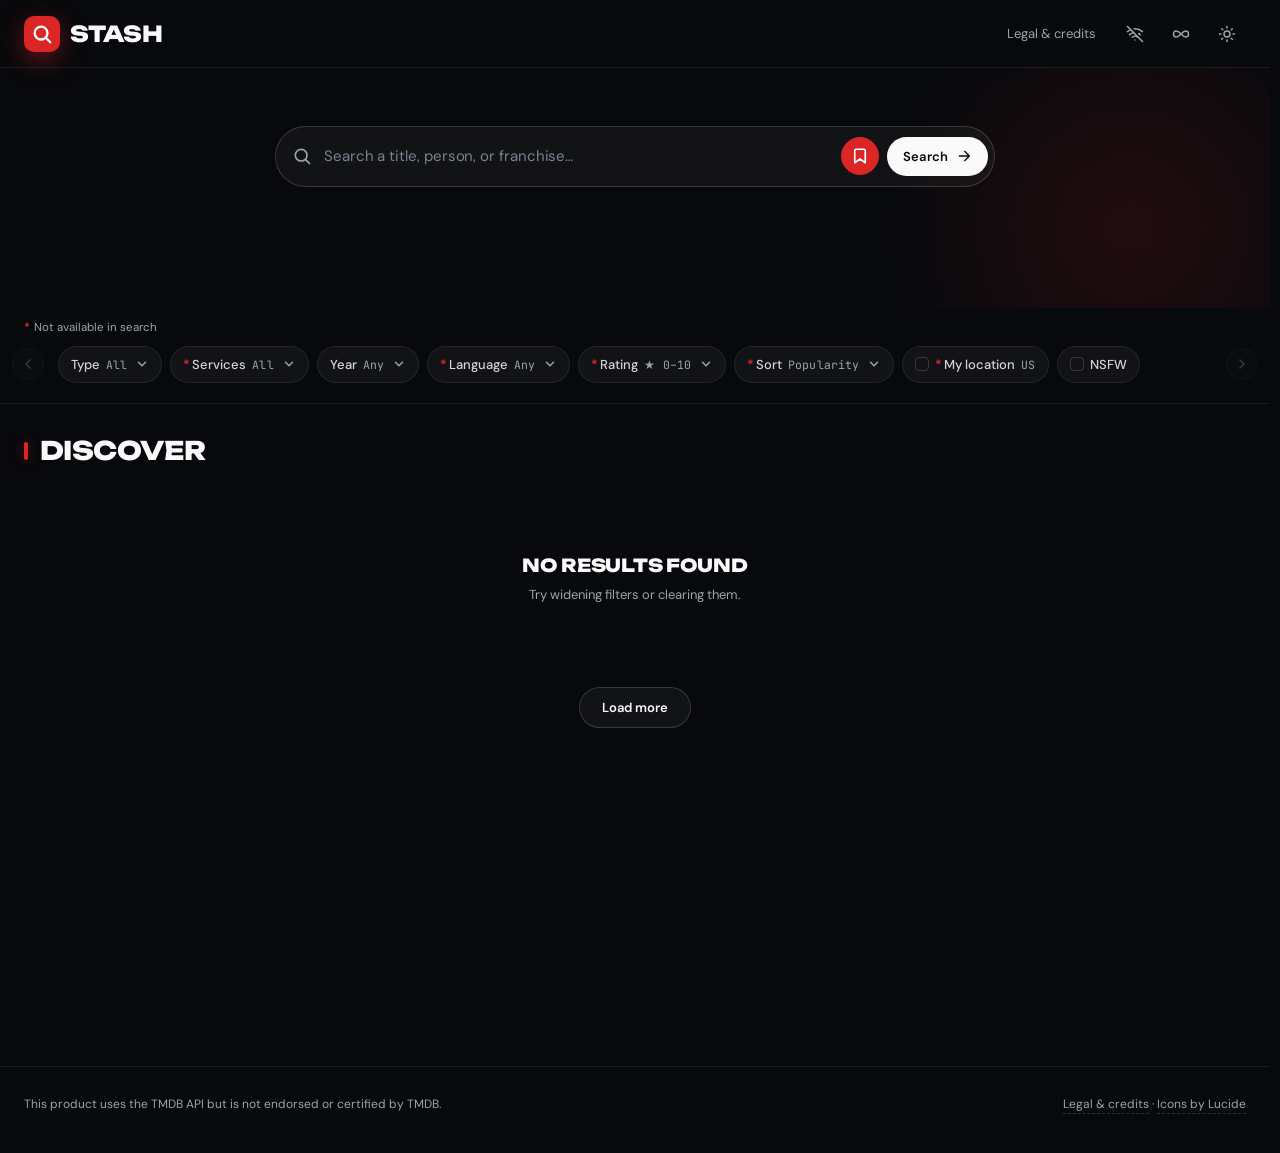
==== index.html @ 40d5f8b4 "better nsfw warning + watch anime" ====
<!DOCTYPE html>
<html lang="en"> 
<head>
  <meta charset="UTF-8">
  <meta name="viewport" content="width=device-width, initial-scale=1.0">
  <title>Stash</title>
  <meta name="description" content="A fast, easy to use, TMDB-backed discovery tool. Find what's worth your time.">

  <!-- Origins we hit on the critical path. preconnect = DNS + TCP + TLS
       handshake done early so the first byte arrives sooner. Both font
       origins are required because Google Fonts serves CSS from
       fonts.googleapis.com and the actual woff2 files from fonts.gstatic.com.
       gstatic needs crossorigin because woff2 are CORS-fetched. -->
  <link rel="preconnect" href="https://fonts.googleapis.com">
  <link rel="preconnect" href="https://fonts.gstatic.com" crossorigin>
  <link rel="preconnect" href="https://image.tmdb.org" crossorigin>
  <link rel="preconnect" href="https://api.themoviedb.org" crossorigin>

  <!-- LowData.svg is the placeholder shown for every poster in low-data
       mode. prefetch keeps it idle-priority for users who never toggle low
       data; the moment CSS resolves the background-image url() the cached
       copy is reused. -->
  <link rel="prefetch" href="LowData.svg">

  <!-- Google Fonts. Dropped Unbounded weight 500 (unused — display font
       only uses 700/800/900). fetchpriority="high" on the CSS so it isn't
       deprioritised behind the local stylesheet on slow networks. We do
       NOT preload specific woff2 files: Google Fonts serves the woff2 URLs
       from gstatic with rotating hashes, so a hardcoded preload would
       silently 404 the moment Google bumps a version. The preconnect above
       already trims most of the latency. -->
  <link rel="stylesheet" fetchpriority="high"
        href="https://fonts.googleapis.com/css2?family=Unbounded:wght@700;800;900&family=DM+Sans:wght@400;500;600;700&family=JetBrains+Mono:wght@500;600&display=swap">

  <link rel="stylesheet" href="styles.css">

  <!-- Critical CLS reservations: prevents the 0.89 cumulative layout shift Lighthouse flagged.
       Keep this tiny — it ships on every request and is duplicated in styles.css for non-critical paths. -->
  <style>
    html { scrollbar-gutter: stable; }
    body { background:#08090c; color:#d4d4d8; }
    :root[data-theme="light"] body { background:#f7f6f3; color:#2a2b30; }
    .site-header { min-height: 68px; }
    .hero { min-height: 240px; }
    .filters { min-height: 92px; }
    main.results { min-height: 70vh; }
  </style>
</head>
<body>

  <!-- ============ HEADER ============ -->
  <header class="site-header" id="site-header">
    <div class="header-inner">
      <a class="brand" href="/">
        <span class="brand-mark" aria-hidden="true">
          <svg viewBox="0 0 24 24" width="22" height="22" fill="none" stroke="currentColor" stroke-width="2.5" stroke-linecap="round" stroke-linejoin="round">
            <circle cx="11" cy="11" r="7"></circle>
            <path d="M21 21l-4.3-4.3"></path>
          </svg>
        </span>
        <span class="brand-text">Stash</span>
      </a>

      <nav class="header-nav">
        <a href="legal.html" class="header-link">Legal &amp; credits</a>
        <button id="lowdata-toggle" class="icon-btn" aria-label="Toggle low-data mode" aria-pressed="false" title="Low-data mode (skip all images)" type="button">
          <svg class="icon-low-data" viewBox="0 0 24 24" width="18" height="18" fill="none" stroke="currentColor" stroke-width="2" stroke-linecap="round" stroke-linejoin="round" aria-hidden="true">
            <path d="M12 20h.01"/>
            <path d="M8.5 16.429a5 5 0 0 1 7 0"/>
            <path d="M5 12.859a10 10 0 0 1 5.17-2.69"/>
            <path d="M19 12.859a10 10 0 0 0-2.007-1.523"/>
            <path d="M2 8.82a15 15 0 0 1 4.177-2.643"/>
            <path d="M22 8.82a15 15 0 0 0-11.288-3.764"/>
            <path d="m2 2 20 20"/>
          </svg>
        </button>
        <button id="autoload-toggle" class="icon-btn" aria-label="Toggle auto-load" title="Auto-load on scroll" type="button">
          <svg class="icon-autoload-on" viewBox="0 0 24 24" width="18" height="18" fill="none" stroke="currentColor" stroke-width="2" stroke-linecap="round" stroke-linejoin="round" aria-hidden="true">
            <path d="M18.178 8c5.096 0 5.096 8 0 8-5.095 0-7.133-8-12.739-8-4.585 0-4.585 8 0 8 5.606 0 7.644-8 12.739-8z"></path>
          </svg>
          <svg class="icon-autoload-off" viewBox="0 0 24 24" width="18" height="18" fill="none" stroke="currentColor" stroke-width="2" stroke-linecap="round" stroke-linejoin="round" aria-hidden="true">
            <circle cx="12" cy="12" r="9"></circle>
            <path d="M8 12l4 4 4-4M12 8v8"></path>
          </svg>
        </button>
        <button id="theme-toggle" class="icon-btn" aria-label="Toggle theme" title="Toggle theme" type="button">
          <svg class="icon-sun" viewBox="0 0 24 24" width="18" height="18" fill="none" stroke="currentColor" stroke-width="2" stroke-linecap="round" stroke-linejoin="round" aria-hidden="true">
            <circle cx="12" cy="12" r="4"></circle>
            <path d="M12 2v2M12 20v2M4.93 4.93l1.41 1.41M17.66 17.66l1.41 1.41M2 12h2M20 12h2M6.34 17.66l-1.41 1.41M19.07 4.93l-1.41 1.41"></path>
          </svg>
          <svg class="icon-moon" viewBox="0 0 24 24" width="18" height="18" fill="none" stroke="currentColor" stroke-width="2" stroke-linecap="round" stroke-linejoin="round" aria-hidden="true">
            <path d="M21 12.79A9 9 0 1 1 11.21 3 7 7 0 0 0 21 12.79z"></path>
          </svg>
        </button>
      </nav>
    </div>
  </header>

  <!-- ============ HERO ============ -->
  <section class="hero">
    <div class="hero-inner">
     <!--  <h1 class="hero-title">Stash</h1> -->

      <form class="search-bar" role="search" id="search-form" autocomplete="off">
        <span class="search-icon" aria-hidden="true">
          <svg viewBox="0 0 24 24" width="20" height="20" fill="none" stroke="currentColor" stroke-width="2" stroke-linecap="round" stroke-linejoin="round">
            <circle cx="11" cy="11" r="7"></circle>
            <path d="M21 21l-4.3-4.3"></path>
          </svg>
        </span>
        <input
          type="search"
          id="search-input"
          class="search-input"
          placeholder="Search a title, person, or franchise…"
          aria-label="Search">
        <button type="button" id="clear-btn" class="clear-btn" aria-label="Clear search">
          <svg viewBox="0 0 24 24" width="16" height="16" fill="none" stroke="currentColor" stroke-width="2.5" stroke-linecap="round" stroke-linejoin="round" aria-hidden="true">
            <path d="M18 6L6 18M6 6l12 12"></path>
          </svg>
        </button>
        <button type="button" id="collection-btn" class="collection-btn" aria-label="My collection" title="My collection">
          <svg viewBox="0 0 24 24" width="18" height="18" fill="none" stroke="currentColor" stroke-width="2.2" stroke-linecap="round" stroke-linejoin="round" aria-hidden="true">
            <path d="M19 21l-7-5-7 5V5a2 2 0 0 1 2-2h10a2 2 0 0 1 2 2z"></path>
          </svg>
          <span class="count-badge" id="collection-count" hidden>0</span>
        </button>
        <button type="submit" class="search-submit" aria-label="Run search">
          <span>Search</span>
          <svg viewBox="0 0 24 24" width="16" height="16" fill="none" stroke="currentColor" stroke-width="2" stroke-linecap="round" stroke-linejoin="round" aria-hidden="true">
            <path d="M5 12h14M13 5l7 7-7 7"></path>
          </svg>
        </button>
      </form>
    </div>
  </section>

  <!-- ============ FILTERS ============ -->
  <section class="filters" id="filters" aria-label="Filters">
    <p class="filters-disclaimer" role="note">
      <span class="hint-star" aria-hidden="true">*</span>
      <span>Not available in search</span>
    </p>
    <div class="filters-inner">
      <button class="scroll-arrow scroll-arrow-l" id="scroll-l" aria-label="Scroll filters left" type="button">
        <svg viewBox="0 0 24 24" width="16" height="16" fill="none" stroke="currentColor" stroke-width="2.5" stroke-linecap="round" stroke-linejoin="round"><path d="M15 18l-6-6 6-6"></path></svg>
      </button>

      <div class="chip-rail" id="chip-rail">

        <!-- Type -->
        <details class="chip" data-chip="type">
          <summary>
            <span class="chip-label">Type</span>
            <span class="chip-value" data-value-for="type">All</span>
            <svg class="chip-chev" viewBox="0 0 24 24" width="14" height="14" fill="none" stroke="currentColor" stroke-width="2.5" stroke-linecap="round" stroke-linejoin="round"><path d="m6 9 6 6 6-6"></path></svg>
          </summary>
          <div class="chip-panel">
            <label class="opt"><input type="radio" name="media-type" value="all" checked> <span>All</span></label>
            <label class="opt"><input type="radio" name="media-type" value="movie"> <span>Movies</span></label>
            <label class="opt"><input type="radio" name="media-type" value="tv"> <span>Shows</span></label>
            <label class="opt"><input type="radio" name="media-type" value="anime"> <span>Anime <em class="opt-tag">JP · Animation</em></span></label>
          </div>
        </details>

        <!-- Services (discover-only) -->
        <details class="chip" data-chip="services" data-discover-only>
          <summary>
            <span class="chip-label"><i class="hint-star" title="Discovery only">*</i>Services</span>
            <span class="chip-value" data-value-for="services">All</span>
            <svg class="chip-chev" viewBox="0 0 24 24" width="14" height="14" fill="none" stroke="currentColor" stroke-width="2.5" stroke-linecap="round" stroke-linejoin="round"><path d="m6 9 6 6 6-6"></path></svg>
          </summary>
          <div class="chip-panel chip-panel-grid" id="services-panel">
            <label class="opt opt-all"><input type="radio" name="service-all" id="service-all" checked> <span>All</span></label>
            <!-- service checkboxes injected by JS -->
          </div>
        </details>

        <!-- Year -->
        <details class="chip" data-chip="year">
          <summary>
            <span class="chip-label">Year</span>
            <span class="chip-value" data-value-for="year">Any</span>
            <svg class="chip-chev" viewBox="0 0 24 24" width="14" height="14" fill="none" stroke="currentColor" stroke-width="2.5" stroke-linecap="round" stroke-linejoin="round"><path d="m6 9 6 6 6-6"></path></svg>
          </summary>
          <div class="chip-panel chip-panel-wide">
            <div class="range-row">
              <label>From</label>
              <input type="range" id="year-min" min="0" max="100" value="0">
              <output id="year-min-val">All</output>
            </div>
            <div class="range-row">
              <label>To</label>
              <input type="range" id="year-max" min="0" max="100" value="100">
              <output id="year-max-val">Now</output>
            </div>
            <button type="button" class="reset-btn" id="year-reset">Reset</button>
          </div>
        </details>

        <!-- Language (discover-only) -->
        <details class="chip" data-chip="language" data-discover-only>
          <summary>
            <span class="chip-label"><i class="hint-star" title="Discovery only">*</i>Language</span>
            <span class="chip-value" data-value-for="language">Any</span>
            <svg class="chip-chev" viewBox="0 0 24 24" width="14" height="14" fill="none" stroke="currentColor" stroke-width="2.5" stroke-linecap="round" stroke-linejoin="round"><path d="m6 9 6 6 6-6"></path></svg>
          </summary>
          <div class="chip-panel chip-panel-grid" id="language-panel">
            <label class="opt opt-all"><input type="radio" name="lang" value="" checked> <span>Any</span></label>
            <!-- language radios injected by JS -->
          </div>
        </details>

        <!-- Rating (discover-only) -->
        <details class="chip" data-chip="rating" data-discover-only>
          <summary>
            <span class="chip-label"><i class="hint-star" title="Discovery only">*</i>Rating</span>
            <span class="chip-value" data-value-for="rating">0–10</span>
            <svg class="chip-chev" viewBox="0 0 24 24" width="14" height="14" fill="none" stroke="currentColor" stroke-width="2.5" stroke-linecap="round" stroke-linejoin="round"><path d="m6 9 6 6 6-6"></path></svg>
          </summary>
          <div class="chip-panel chip-panel-wide">
            <div class="range-row">
              <label>Min</label>
              <input type="range" id="rating-min" min="0" max="10" step="0.5" value="0">
              <output id="rating-min-val">0</output>
            </div>
            <div class="range-row">
              <label>Max</label>
              <input type="range" id="rating-max" min="0" max="10" step="0.5" value="10">
              <output id="rating-max-val">10</output>
            </div>
            <button type="button" class="reset-btn" id="rating-reset">Reset</button>
          </div>
        </details>

        <!-- Sort (discover-only) -->
        <details class="chip" data-chip="sort" data-discover-only>
          <summary>
            <span class="chip-label"><i class="hint-star" title="Discovery only">*</i>Sort</span>
            <span class="chip-value" data-value-for="sort">Popularity</span>
            <svg class="chip-chev" viewBox="0 0 24 24" width="14" height="14" fill="none" stroke="currentColor" stroke-width="2.5" stroke-linecap="round" stroke-linejoin="round"><path d="m6 9 6 6 6-6"></path></svg>
          </summary>
          <div class="chip-panel">
            <label class="opt"><input type="radio" name="sort-by" value="popularity.desc" checked> <span>Popularity</span></label>
            <label class="opt"><input type="radio" name="sort-by" value="vote_average.desc"> <span>Top Rated</span></label>
            <label class="opt"><input type="radio" name="sort-by" value="primary_release_date.desc"> <span>Newest</span></label>
            <label class="opt"><input type="radio" name="sort-by" value="primary_release_date.asc"> <span>Oldest</span></label>
            <label class="opt"><input type="radio" name="sort-by" value="revenue.desc"> <span>Revenue</span></label>
          </div>
        </details>

        <!-- My location (discover-only, toggle-style chip) -->
        <label class="chip chip-toggle" data-discover-only>
          <input type="checkbox" id="location-only">
          <span class="chip-label"><i class="hint-star" title="Discovery only">*</i>My location</span>
          <span class="chip-value" id="region-display">--</span>
        </label>

        <!-- NSFW toggle -->
        <label class="chip chip-toggle">
          <input type="checkbox" id="adult-only">
          <span class="chip-label">NSFW</span>
        </label>
      </div>

      <button class="scroll-arrow scroll-arrow-r" id="scroll-r" aria-label="Scroll filters right" type="button">
        <svg viewBox="0 0 24 24" width="16" height="16" fill="none" stroke="currentColor" stroke-width="2.5" stroke-linecap="round" stroke-linejoin="round"><path d="m9 6 6 6-6 6"></path></svg>
      </button>
    </div>

    <!-- Selected pills strip -->
    <div class="pills" id="pills"></div>
  </section>

  <!-- ============ RESULTS ============ -->
  <main class="results" id="results-main">
    <header class="section-head">
      <h2 class="section-title" id="section-title">Discover</h2>
      <span class="section-meta" id="section-meta"></span>
    </header>

    <!-- People (only when search returns persons) -->
    <section class="people-strip" id="people-strip" hidden>
      <h3 class="sub-title">People</h3>
      <div class="people-grid" id="people-grid"></div>
      <button type="button" class="see-more-btn" id="see-more-people" hidden>See all people</button>
    </section>

    <!-- Media grid -->
    <section class="grid-section">
      <h3 class="sub-title sub-title-hidden" id="grid-sub-title" hidden>Movies &amp; Shows</h3>
      <div class="grid" id="grid"></div>
      <div class="grid-status" id="grid-status"></div>
      <button type="button" id="load-more" class="load-more-btn" hidden>Load more</button>
      <div class="sentinel" id="sentinel" aria-hidden="true"></div>
    </section>
  </main>

  <!-- ============ FOOTER ============ -->
  <footer class="site-footer">
    <div class="footer-inner">
      <p>This product uses the TMDB API but is not endorsed or certified by TMDB.</p>
      <p class="footer-credits">
        <a href="legal.html">Legal &amp; credits</a>
        <span aria-hidden="true">·</span>
        <a href="https://lucide.dev" target="_blank" rel="noopener">Icons by Lucide</a>
      </p>
    </div>
  </footer>

  <!-- ============ DETAIL OVERLAY ============ -->
  <div class="overlay" id="detail-overlay" aria-hidden="true">
    <div class="overlay-card detail-card" role="dialog" aria-modal="true" aria-labelledby="detail-title">
      <button class="overlay-close" id="detail-close" aria-label="Close">
        <svg viewBox="0 0 24 24" width="18" height="18" fill="none" stroke="currentColor" stroke-width="2.5" stroke-linecap="round" stroke-linejoin="round"><path d="M18 6L6 18M6 6l12 12"></path></svg>
      </button>

      <div class="detail-backdrop" id="detail-backdrop">
        <div class="backdrop-img-wrap" id="detail-backdrop-wrap">
          <img id="detail-backdrop-img" alt="" loading="lazy" width="1280" height="720" decoding="async">
        </div>
        <div class="backdrop-vignette" aria-hidden="true"></div>
        <div class="backdrop-scrim" aria-hidden="true"></div>
        <div class="backdrop-glow" aria-hidden="true"></div>
      </div>

      <div class="detail-body">
        <div class="detail-poster-col">
          <div class="poster-wrap" id="detail-poster-wrap">
            <img id="detail-poster" alt="" loading="lazy" width="500" height="750" decoding="async">
          </div>
        </div>

        <div class="detail-info-col">
          <h2 class="detail-title" id="detail-title"></h2>
          <div class="detail-meta-row" id="detail-meta"></div>
          <div class="detail-langs" id="detail-langs" hidden></div>
          <p class="detail-overview" id="detail-overview"></p>

          <div class="detail-actions" id="detail-actions"></div>
          <div class="collection-actions" id="detail-collection-actions" role="group" aria-label="Add to collection"></div>

          <div class="detail-section">
            <h3 class="trail-heading">Streaming</h3>
            <div class="region-row" id="region-row"></div>
            <div class="providers" id="detail-providers"></div>
          </div>

          <div class="detail-section">
            <h3 class="trail-heading">Cast</h3>
            <div class="cast-rail" id="detail-cast"></div>
            <button type="button" class="see-more-btn" id="see-more-cast" hidden>See full cast</button>
          </div>

          <div class="detail-footer">
            <button type="button" class="copy-id-btn" id="copy-id-btn" title="Copy TMDB ID">
              <svg class="copy-id-icon" viewBox="0 0 24 24" width="13" height="13" fill="none" stroke="currentColor" stroke-width="2" stroke-linecap="round" stroke-linejoin="round" aria-hidden="true">
                <rect x="9" y="9" width="13" height="13" rx="2" ry="2"></rect>
                <path d="M5 15H4a2 2 0 0 1-2-2V4a2 2 0 0 1 2-2h9a2 2 0 0 1 2 2v1"></path>
              </svg>
              <svg class="copy-id-check" viewBox="0 0 24 24" width="13" height="13" fill="none" stroke="currentColor" stroke-width="2.5" stroke-linecap="round" stroke-linejoin="round" aria-hidden="true">
                <path d="M20 6L9 17l-5-5"></path>
              </svg>
              <span class="copy-id-text">Copy ID</span>
            </button>
          </div>
        </div>
      </div>
    </div>
  </div>

  <!-- ============ ACTOR OVERLAY ============ -->
  <div class="overlay" id="actor-overlay" aria-hidden="true">
    <div class="overlay-card actor-card-overlay" role="dialog" aria-modal="true">
      <button class="overlay-close" id="actor-close" aria-label="Close">
        <svg viewBox="0 0 24 24" width="18" height="18" fill="none" stroke="currentColor" stroke-width="2.5" stroke-linecap="round" stroke-linejoin="round"><path d="M18 6L6 18M6 6l12 12"></path></svg>
      </button>
      <div class="actor-content" id="actor-content"></div>
    </div>
  </div>

  <!-- ============ CAST/PEOPLE GRID OVERLAY ============ -->
  <div class="overlay" id="cast-grid-overlay" aria-hidden="true">
    <div class="overlay-card cast-grid-card" role="dialog" aria-modal="true">
      <button class="overlay-close" id="cast-grid-close" aria-label="Close">
        <svg viewBox="0 0 24 24" width="18" height="18" fill="none" stroke="currentColor" stroke-width="2.5" stroke-linecap="round" stroke-linejoin="round"><path d="M18 6L6 18M6 6l12 12"></path></svg>
      </button>
      <div id="cast-grid-content"></div>
    </div>
  </div>

  <!-- ============ MY COLLECTION OVERLAY ============ -->
  <div class="overlay" id="collection-overlay" aria-hidden="true">
    <div class="overlay-card collection-card" role="dialog" aria-modal="true" aria-labelledby="collection-title">
      <button class="overlay-close" id="collection-close" aria-label="Close">
        <svg viewBox="0 0 24 24" width="18" height="18" fill="none" stroke="currentColor" stroke-width="2.5" stroke-linecap="round" stroke-linejoin="round"><path d="M18 6L6 18M6 6l12 12"></path></svg>
      </button>
      <div class="collection-head">
        <h2 class="collection-title" id="collection-title">My Collection</h2>
        <div class="collection-io">
          <button type="button" class="io-btn" id="collection-import">
            <svg viewBox="0 0 24 24" width="14" height="14" fill="none" stroke="currentColor" stroke-width="2" stroke-linecap="round" stroke-linejoin="round" aria-hidden="true"><path d="M21 15v4a2 2 0 0 1-2 2H5a2 2 0 0 1-2-2v-4M17 8l-5-5-5 5M12 3v12"></path></svg>
            <span>Import</span>
          </button>
          <button type="button" class="io-btn" id="collection-export">
            <svg viewBox="0 0 24 24" width="14" height="14" fill="none" stroke="currentColor" stroke-width="2" stroke-linecap="round" stroke-linejoin="round" aria-hidden="true"><path d="M21 15v4a2 2 0 0 1-2 2H5a2 2 0 0 1-2-2v-4M7 10l5 5 5-5M12 15V3"></path></svg>
            <span>Export</span>
          </button>
          <input type="file" id="collection-import-input" accept="application/json,.json" hidden>
        </div>
      </div>
      <div class="collection-tabs" id="collection-tabs" role="tablist"></div>
      <p class="collection-status" id="collection-status" hidden></p>
      <div class="collection-body" id="collection-body"></div>
    </div>
  </div>

  <!-- ============ ADBLOCK PROMPT OVERLAY ============ -->
  <div class="overlay" id="adblock-overlay" aria-hidden="true">
    <div class="overlay-card adblock-card" role="dialog" aria-modal="true" aria-labelledby="adblock-title">
      <button class="overlay-close" id="adblock-close" aria-label="Close">
        <svg viewBox="0 0 24 24" width="18" height="18" fill="none" stroke="currentColor" stroke-width="2.5" stroke-linecap="round" stroke-linejoin="round"><path d="M18 6L6 18M6 6l12 12"></path></svg>
      </button>
      <div class="adblock-icon" aria-hidden="true">
        <svg viewBox="0 0 24 24" width="26" height="26" fill="none" stroke="currentColor" stroke-width="2" stroke-linecap="round" stroke-linejoin="round">
          <path d="M12 22s8-4 8-10V5l-8-3-8 3v7c0 6 8 10 8 10z"></path>
          <path d="M9 12l2 2 4-4"></path>
        </svg>
      </div>
      <h2 class="adblock-title" id="adblock-title">One quick thing</h2>
      <p class="adblock-desc">The streaming page shows ads and pop-ups. We recommend installing <strong>uBlock Origin</strong> - a free, open-source ad blocker trusted by millions - before continuing. It only takes a moment.</p>

      <button type="button" class="adblock-have" id="adblock-have-it">
        <svg viewBox="0 0 24 24" width="14" height="14" fill="none" stroke="currentColor" stroke-width="2.5" stroke-linecap="round" stroke-linejoin="round" aria-hidden="true"><path d="M20 6L9 17l-5-5"></path></svg>
        I already have an adblocker
      </button>

      <div class="adblock-buttons">
        <a class="adblock-btn" id="adblock-chrome" href="https://chromewebstore.google.com/detail/ublock-origin-lite/ddkjiahejlhfcafbddmgiahcphecmpfh" target="_blank" rel="noopener">
          <svg class="adblock-btn-icon" viewBox="0 0 24 24" width="16" height="16" fill="none" stroke="currentColor" stroke-width="2" stroke-linecap="round" stroke-linejoin="round" aria-hidden="true"><path d="M21 15v4a2 2 0 0 1-2 2H5a2 2 0 0 1-2-2v-4M7 10l5 5 5-5M12 15V3"></path></svg>
          <span class="adblock-btn-lines">
            <span class="adblock-btn-title">Install for Chrome, Edge, Brave, Opera</span>
            <span class="adblock-btn-sub">Chrome Web Store - chromewebstore.google.com</span>
          </span>
        </a>
        <a class="adblock-btn" id="adblock-firefox" href="https://addons.mozilla.org/addon/ublock-origin/" target="_blank" rel="noopener">
          <svg class="adblock-btn-icon" viewBox="0 0 24 24" width="16" height="16" fill="none" stroke="currentColor" stroke-width="2" stroke-linecap="round" stroke-linejoin="round" aria-hidden="true"><path d="M21 15v4a2 2 0 0 1-2 2H5a2 2 0 0 1-2-2v-4M7 10l5 5 5-5M12 15V3"></path></svg>
          <span class="adblock-btn-lines">
            <span class="adblock-btn-title">Install for Firefox</span>
            <span class="adblock-btn-sub">Firefox Add-ons - addons.mozilla.org</span>
          </span>
        </a>
      </div>

      <div class="adblock-footer">
        <label class="adblock-dismiss">
          <input type="checkbox" id="adblock-dont-show">
          <span>Don't show this again</span>
        </label>
        <button type="button" class="adblock-continue" id="adblock-continue">
          Continue to site
          <svg viewBox="0 0 24 24" width="14" height="14" fill="none" stroke="currentColor" stroke-width="2.5" stroke-linecap="round" stroke-linejoin="round" aria-hidden="true"><path d="M5 12h14M13 5l7 7-7 7"></path></svg>
        </button>
      </div>
    </div>
  </div>

  <!-- ============ MORE-INFO OVERLAY (regions + VPN list) ============ -->
  <div class="overlay" id="info-overlay" aria-hidden="true">
    <div class="overlay-card info-card" role="dialog" aria-modal="true">
      <button class="overlay-close" id="info-close" aria-label="Close">
        <svg viewBox="0 0 24 24" width="18" height="18" fill="none" stroke="currentColor" stroke-width="2.5" stroke-linecap="round" stroke-linejoin="round"><path d="M18 6L6 18M6 6l12 12"></path></svg>
      </button>
      <div id="info-content"></div>
    </div>
  </div>


  <script src="scripts.js" defer></script>
</body>
</html>
---- styles.css ----
/* =====================================================================
   MSearch - Cineby-inspired discovery UI
   Design notes:
   - Dark by default, light via [data-theme="light"] on <html>
   - Display: Unbounded (chunky uppercase). Body: DM Sans. Tabular: JetBrains Mono.
   - Signature elements:
       .trail-heading        red `|` bar before section titles
       .ribbon               V-tail bookmark for TOP 10 cards (sort=top-rated)
       .glass                white/5 + backdrop-blur + thin border
       .grain                subtle SVG noise overlay (no <img>, pure CSS)
   ===================================================================== */


/* ---------- Tokens ---------- */
:root {
  color-scheme: dark;
  --bg:            #08090c;
  --bg-2:          #0f1116;
  --bg-3:          #15171e;
  --surface:       rgba(255, 255, 255, 0.045);
  --surface-hi:    rgba(255, 255, 255, 0.08);
  --border:        rgba(255, 255, 255, 0.08);
  --border-hi:     rgba(255, 255, 255, 0.16);

  --text-hi:       #fafafa;
  --text:          #d4d4d8;
  --text-mid:      #9ca3af;
  --text-low:      #5b6170;

  --primary:       #dc2626;
  --primary-hi:    #ef4444;
  --primary-soft:  rgba(220, 38, 38, 0.18);
  --accent-glow:   rgba(220, 38, 38, 0.42);
  --star:          #fbbf24;

  --radius-sm: 8px;
  --radius:    12px;
  --radius-lg: 16px;
  --radius-xl: 22px;

  --shadow-sm: 0 2px 8px rgba(0,0,0,0.25);
  --shadow:    0 12px 36px rgba(0,0,0,0.45);
  --shadow-lg: 0 24px 80px rgba(0,0,0,0.65);
  --glow:      0 8px 24px var(--accent-glow);

  --ease:      cubic-bezier(0.22, 0.61, 0.36, 1);
  --ease-out:  cubic-bezier(0.16, 1, 0.3, 1);

  --container:    1280px;
  --header-h:     68px;

  --font-display: "Unbounded", system-ui, sans-serif;
  --font-body:    "DM Sans", system-ui, sans-serif;
  --font-mono:    "JetBrains Mono", ui-monospace, monospace;
}

:root[data-theme="light"] {
  color-scheme: light;
  --bg:            #f7f6f3;
  --bg-2:          #ffffff;
  --bg-3:          #ededea;
  --surface:       rgba(0, 0, 0, 0.025);
  --surface-hi:    rgba(0, 0, 0, 0.05);
  --border:        rgba(0, 0, 0, 0.08);
  --border-hi:     rgba(0, 0, 0, 0.16);

  --text-hi:       #0c0d10;
  --text:          #2a2b30;
  --text-mid:      #5b6170;
  --text-low:      #9ca3af;

  --primary:       #b91c1c;
  --primary-hi:    #dc2626;
  --primary-soft:  rgba(185, 28, 28, 0.10);
  --accent-glow:   rgba(185, 28, 28, 0.22);
  --star:          #d97706;

  --shadow-sm: 0 2px 8px rgba(0,0,0,0.06);
  --shadow:    0 10px 30px rgba(0,0,0,0.10);
  --shadow-lg: 0 20px 60px rgba(0,0,0,0.16);
}


/* ---------- Reset + base ---------- */
* { box-sizing: border-box; margin: 0; padding: 0; }
@media (hover: hover) {
  *::-webkit-scrollbar { width: 10px; height: 10px; }
  *::-webkit-scrollbar-track { background: transparent; }
  *::-webkit-scrollbar-thumb { background: var(--border-hi); border-radius: 10px; }
  *::-webkit-scrollbar-thumb:hover { background: var(--text-low); }
}

html { scroll-behavior: smooth; }
body {
  font-family: var(--font-body);
  font-size: 15px;
  line-height: 1.5;
  background: var(--bg);
  color: var(--text);
  min-height: 100vh;
  -webkit-font-smoothing: antialiased;
  -moz-osx-font-smoothing: grayscale;
  overflow-x: hidden;
  font-feature-settings: "ss01", "cv11";
}
img { display: block; max-width: 100%; }
button { font: inherit; color: inherit; cursor: pointer; border: none; background: none; }
input, select, textarea { font: inherit; color: inherit; }
a { color: inherit; text-decoration: none; }

::selection { background: var(--primary); color: #fff; }


/* ---------- Page-wide grain ---------- */
/* Removed: mix-blend-mode + fullscreen fixed = significant paint cost.
   The dark theme reads fine without it. Re-enable selectively if wanted. */
.grain { display: none; }


/* ---------- Header ---------- */
.site-header {
  position: sticky; top: 0;
  z-index: 50;
  height: var(--header-h);
  background: var(--bg);
  border-bottom: 1px solid var(--border);
  transition: border-color .25s var(--ease);
}
.header-inner {
  max-width: var(--container);
  margin: 0 auto;
  height: 100%;
  padding: 0 24px;
  display: flex;
  align-items: center;
  justify-content: space-between;
  gap: 24px;
}
.brand {
  display: flex; align-items: center; gap: 10px;
  color: var(--text-hi);
  letter-spacing: -0.02em;
  position: relative;
  isolation: isolate;
}
.brand-mark {
  display: grid; place-items: center;
  width: 36px; height: 36px;
  background: var(--primary);
  color: #fff;
  border-radius: 10px;
  box-shadow: var(--glow);
  transition: transform .35s var(--ease-out), box-shadow .35s var(--ease-out);
}
.brand:hover .brand-mark {
  transform: rotate(-6deg) scale(1.06);
  box-shadow: 0 14px 32px var(--accent-glow);
}
.brand-text {
  font-family: var(--font-display);
  font-weight: 800;
  font-size: 22px;
  text-transform: uppercase;
  letter-spacing: -0.01em;
}
.header-nav { display: flex; align-items: center; gap: 8px; }
.header-link {
  font-size: 13px;
  color: var(--text-mid);
  padding: 8px 12px;
  border-radius: 10px;
  transition: background .2s var(--ease), color .2s var(--ease);
}
.header-link:hover { color: var(--text-hi); background: var(--surface); }

.icon-btn {
  width: 38px; height: 38px;
  display: grid; place-items: center;
  border-radius: 10px;
  color: var(--text-mid);
  transition: background .2s var(--ease), color .2s var(--ease), transform .2s var(--ease);
}
.icon-btn:hover { background: var(--surface); color: var(--text-hi); }
.icon-btn:active { transform: scale(0.94); }
.icon-btn .icon-moon { display: none; }
:root[data-theme="light"] .icon-btn .icon-sun { display: none; }
:root[data-theme="light"] .icon-btn .icon-moon { display: block; }

/* Collection button: circular pill that lives inside .search-bar, just before
   the search submit pill. Primary-coloured so it reads as a distinct action. */
.collection-btn {
  position: relative;
  flex: 0 0 auto;
  width: 38px; height: 38px;
  display: grid; place-items: center;
  border-radius: 999px;
  color: #fff;
  background: var(--primary);
  border: 1px solid var(--primary);
  transition: background .2s var(--ease), border-color .2s var(--ease), transform .15s var(--ease), box-shadow .2s var(--ease);
}
.collection-btn:hover { background: var(--primary-hi); border-color: var(--primary-hi); box-shadow: 0 6px 18px var(--accent-glow); }
.collection-btn:active { transform: scale(0.94); }
.collection-btn svg { display: block; }
.count-badge {
  position: absolute;
  top: -4px; right: -4px;
  min-width: 18px; height: 18px;
  padding: 0 5px;
  display: grid; place-items: center;
  background: var(--text-hi);
  color: var(--bg);
  font-family: var(--font-mono);
  font-size: 10.5px;
  font-weight: 700;
  font-feature-settings: "tnum";
  border-radius: 999px;
  box-shadow: 0 0 0 2px var(--bg-2);
  pointer-events: none;
  animation: pill-in .25s var(--ease-out) both;
}
.count-badge[hidden] { display: none; }
@media (max-width: 760px) {
  .collection-btn { width: 34px; height: 34px; }
}


/* ---------- Hero ---------- */
.hero {
  position: relative;
  padding: 36px 24px 16px;
  overflow: hidden;
  isolation: isolate;
}
.hero::before {
  /* Soft red corner-glow, decorative. Static gradient (no filter:blur) for perf. */
  content: "";
  position: absolute;
  top: -160px; right: -180px;
  width: 640px; height: 640px;
  background: radial-gradient(closest-side, var(--primary-soft) 0%, transparent 75%);
  opacity: 0.7;
  z-index: -1;
  pointer-events: none;
}
.hero-inner {
  max-width: 880px;
  margin: 0 auto;
  text-align: center;
}
.hero-title {
  font-family: var(--font-display);
  font-weight: 900;
  font-size: clamp(36px, 6vw, 80px);
  line-height: 0.92;
  letter-spacing: -0.045em;
  color: var(--text-hi);
  text-transform: uppercase;
  text-shadow: 0 6px 18px rgba(0,0,0,0.35);
  position: relative;
  display: inline-block;
}
.hero-title::after {
  content: "";
  position: absolute;
  bottom: 0.18em;
  right: -0.25em;
  width: 0.16em; height: 0.16em;
  background: var(--primary);
  border-radius: 999px;
  box-shadow: 0 0 24px var(--accent-glow);
}


/* ---------- Search bar ---------- */
.search-bar {
  margin: 22px auto 0;
  max-width: 720px;
  display: flex;
  align-items: center;
  gap: 8px;
  padding: 6px 6px 6px 16px;
  background: var(--surface);
  backdrop-filter: blur(14px);
  -webkit-backdrop-filter: blur(14px);
  border: 1px solid var(--border-hi);
  border-radius: 999px;
  transition: border-color .25s var(--ease), box-shadow .25s var(--ease), background .25s var(--ease);
}
.search-bar:focus-within {
  border-color: var(--primary);
  box-shadow: 0 0 0 4px var(--primary-soft), var(--shadow);
  background: var(--surface-hi);
}
.search-icon {
  display: grid; place-items: center;
  color: var(--text-mid);
  flex: 0 0 auto;
}
.search-input {
  flex: 1 1 auto;
  background: transparent;
  border: none; outline: none;
  padding: 12px 4px;
  color: var(--text-hi);
  font-size: 15px;
  letter-spacing: -0.005em;
}
.search-input::placeholder { color: var(--text-low); }
.search-input::-webkit-search-cancel-button { display: none; }
.clear-btn {
  width: 30px; height: 30px;
  display: none;
  place-items: center;
  border-radius: 999px;
  color: var(--text-mid);
  transition: background .15s, color .15s;
}
.clear-btn.visible { display: grid; }
.clear-btn:hover { background: var(--surface-hi); color: var(--text-hi); }
.search-submit {
  display: inline-flex; align-items: center; gap: 8px;
  padding: 10px 16px;
  background: var(--text-hi);
  color: var(--bg);
  font-weight: 600;
  font-size: 13px;
  border-radius: 999px;
  letter-spacing: 0.01em;
  transition: transform .2s var(--ease), background .2s var(--ease), box-shadow .2s var(--ease);
}
.search-submit:hover { background: #fff; box-shadow: 0 6px 18px rgba(255,255,255,0.18); }
:root[data-theme="light"] .search-submit:hover { box-shadow: 0 6px 18px rgba(0,0,0,0.16); }
.search-submit:active { transform: scale(0.97); }


/* ---------- Filters ---------- */
.filters {
  position: sticky;
  top: var(--header-h);
  z-index: 40;
  padding: 12px 0 8px;
  background: var(--bg);
  border-bottom: 1px solid var(--border);
}

/* Asterisk legend: matches starred discover-only chips (Services, Rating, Sort, My location) */
.filters-disclaimer {
  max-width: var(--container);
  margin: 0 auto;
  padding: 0 24px 6px;
  display: flex;
  align-items: center;
  justify-content: flex-start;
  gap: 4px;
  font-size: 11.5px;
  line-height: 1.35;
  color: var(--text-mid);
  text-align: left;
}
.filters-disclaimer .hint-star {
  margin-right: 0;
  flex-shrink: 0;
}
body.is-searching .filters-disclaimer {
  opacity: 0.45;
  filter: saturate(0.6);
}

.filters-inner {
  max-width: var(--container);
  margin: 0 auto;
  padding: 0 12px;
  display: flex;
  align-items: center;
  gap: 6px;
  position: relative;
}
.scroll-arrow {
  flex: 0 0 auto;
  width: 32px; height: 32px;
  display: grid; place-items: center;
  border-radius: 999px;
  background: var(--surface);
  color: var(--text-mid);
  border: 1px solid var(--border);
  transition: opacity .2s var(--ease), background .2s var(--ease), color .2s var(--ease);
}
.scroll-arrow:hover { background: var(--surface-hi); color: var(--text-hi); }
.scroll-arrow[disabled] { opacity: 0.3; cursor: not-allowed; }

.chip-rail {
  flex: 1 1 auto;
  display: flex;
  align-items: center;
  gap: 8px;
  overflow-x: auto;
  scroll-behavior: smooth;
  scrollbar-width: none;
  padding: 4px 8px;
  scroll-snap-type: x proximity;
}
.chip-rail::-webkit-scrollbar { display: none; }


/* Chip (button-style summary + dropdown panel) */
.chip {
  flex: 0 0 auto;
  scroll-snap-align: start;
  position: relative;
  font-size: 13px;
}
.chip > summary,
.chip-toggle {
  display: inline-flex;
  align-items: center;
  gap: 6px;
  padding: 8px 12px;
  border-radius: 999px;
  background: var(--surface);
  border: 1px solid var(--border);
  color: var(--text);
  cursor: pointer;
  user-select: none;
  white-space: nowrap;
  list-style: none;
  transition: background .2s var(--ease), border-color .2s var(--ease), color .2s var(--ease);
}
.chip > summary::-webkit-details-marker { display: none; }
.chip:hover > summary,
.chip-toggle:hover { background: var(--surface-hi); color: var(--text-hi); }
.chip[open] > summary {
  background: var(--surface-hi);
  border-color: var(--border-hi);
  color: var(--text-hi);
}
.chip-active > summary,
.chip-active.chip-toggle {
  border-color: var(--primary);
  color: var(--text-hi);
  background: color-mix(in oklab, var(--primary) 14%, var(--surface));
}
.chip-label { font-weight: 500; }
.chip-value {
  color: var(--text-mid);
  font-family: var(--font-mono);
  font-size: 11.5px;
  letter-spacing: 0.01em;
  font-feature-settings: "tnum";
}
.chip-active .chip-value { color: var(--primary-hi); }
.chip-chev {
  color: var(--text-mid);
  margin-left: 2px;
  transition: transform .25s var(--ease);
}
.chip[open] .chip-chev { transform: rotate(180deg); }
.hint-star {
  font-style: normal;
  color: var(--primary);
  font-weight: 700;
  margin-right: 2px;
}

/* Toggle chips (location / nsfw) */
.chip-toggle input {
  -webkit-appearance: none; appearance: none;
  width: 14px; height: 14px;
  border-radius: 4px;
  border: 1.5px solid var(--border-hi);
  background: transparent;
  display: grid; place-items: center;
  transition: background .15s, border-color .15s;
}
.chip-toggle input::after {
  content: "";
  width: 6px; height: 6px;
  border-radius: 2px;
  background: #fff;
  transform: scale(0);
  transition: transform .15s var(--ease-out);
}
.chip-toggle input:checked {
  background: var(--primary);
  border-color: var(--primary);
}
.chip-toggle input:checked::after { transform: scale(1); }
.chip-toggle:has(input:checked) {
  border-color: var(--primary);
  color: var(--text-hi);
  background: color-mix(in oklab, var(--primary) 14%, var(--surface));
}

/* Discover-only chips dim during search-mode */
body.is-searching [data-discover-only] {
  opacity: 0.45;
  pointer-events: none;
  filter: saturate(0.6);
}

.chip-clear {
  /* deprecated - kept as no-op to avoid breaking any straggling references */
  display: none;
}

/* Clear-all pill (lives inside the pills row, next to active filters) */
.pill-clear {
  display: inline-flex;
  align-items: center;
  gap: 6px;
  padding: 4px 10px;
  font-size: 11.5px;
  font-family: var(--font-mono);
  letter-spacing: 0.01em;
  background: transparent;
  color: var(--text-mid);
  border: 1px dashed var(--border-hi);
  border-radius: 999px;
  cursor: pointer;
  transition: color .15s var(--ease), border-color .15s var(--ease), background .15s var(--ease);
}
.pill-clear:hover {
  color: var(--primary-hi);
  border-color: var(--primary);
  background: var(--primary-soft);
  border-style: solid;
}


/* Chip dropdown panel */
.chip-panel {
  position: fixed;       /* fixed so it escapes chip-rail's overflow clipping */
  top: 0; left: 0;       /* placeholder - JS sets these on open */
  z-index: 60;
  min-width: 220px;
  padding: 8px;
  background: var(--bg-2);
  border: 1px solid var(--border-hi);
  border-radius: var(--radius-lg);
  box-shadow: var(--shadow-lg);
  display: flex; flex-direction: column;
  gap: 2px;
  animation: chip-pop .22s var(--ease-out) both;
  transform-origin: top left;
}
@keyframes chip-pop {
  from { opacity: 0; transform: translateY(-6px) scale(0.97); }
  to   { opacity: 1; transform: translateY(0) scale(1); }
}
.chip-panel-wide { min-width: 280px; }
.chip-panel-grid {
  display: grid;
  grid-template-columns: repeat(2, 1fr);
  min-width: 320px;
  max-height: 60vh;
  overflow-y: auto;
}

.opt {
  display: flex; align-items: center; gap: 10px;
  padding: 8px 10px;
  border-radius: 8px;
  cursor: pointer;
  font-size: 13px;
  color: var(--text);
  transition: background .12s, color .12s;
}
.opt:hover { background: var(--surface-hi); color: var(--text-hi); }
.opt input[type="radio"],
.opt input[type="checkbox"] {
  -webkit-appearance: none; appearance: none;
  width: 16px; height: 16px;
  border: 1.5px solid var(--border-hi);
  background: transparent;
  display: grid; place-items: center;
  flex: 0 0 auto;
  transition: border-color .15s, background .15s;
}
.opt input[type="radio"] { border-radius: 999px; }
.opt input[type="checkbox"] { border-radius: 4px; }
.opt input::after {
  content: "";
  width: 8px; height: 8px;
  background: #fff;
  transform: scale(0);
  transition: transform .15s var(--ease-out);
}
.opt input[type="radio"]::after { border-radius: 999px; }
.opt input[type="checkbox"]::after { border-radius: 2px; width: 6px; height: 6px; }
.opt input:checked {
  background: var(--primary);
  border-color: var(--primary);
}
.opt input:checked::after { transform: scale(1); }
.opt:has(input:checked) { color: var(--text-hi); }
.opt-tag {
  margin-left: auto;
  font-style: normal;
  font-family: var(--font-mono);
  font-size: 10.5px;
  color: var(--text-low);
  background: var(--surface);
  padding: 2px 6px;
  border-radius: 4px;
}
.opt-all {
  font-weight: 600;
  border-bottom: 1px solid var(--border);
  margin-bottom: 4px;
  padding-bottom: 10px;
  border-radius: 8px 8px 0 0;
}

.range-row {
  display: grid;
  grid-template-columns: 36px 1fr 56px;
  align-items: center;
  gap: 10px;
  padding: 8px 10px;
}
.range-row label {
  font-size: 11px;
  text-transform: uppercase;
  letter-spacing: 0.08em;
  color: var(--text-mid);
}
.range-row output {
  font-family: var(--font-mono);
  font-size: 12px;
  color: var(--text-hi);
  text-align: right;
  font-feature-settings: "tnum";
}
input[type="range"] {
  -webkit-appearance: none; appearance: none;
  width: 100%; height: 4px;
  background: var(--border-hi);
  border-radius: 999px;
  outline: none;
}
input[type="range"]::-webkit-slider-thumb {
  -webkit-appearance: none; appearance: none;
  width: 14px; height: 14px;
  background: var(--primary);
  border: 2px solid var(--bg);
  border-radius: 999px;
  cursor: pointer;
  box-shadow: 0 0 0 0 var(--accent-glow);
  transition: box-shadow .2s var(--ease), transform .15s var(--ease-out);
}
input[type="range"]::-webkit-slider-thumb:hover { box-shadow: 0 0 0 6px var(--accent-glow); transform: scale(1.1); }
input[type="range"]::-moz-range-thumb {
  width: 14px; height: 14px;
  background: var(--primary);
  border: 2px solid var(--bg);
  border-radius: 999px;
  cursor: pointer;
}

.reset-btn {
  margin: 6px 10px 4px;
  padding: 6px 10px;
  font-size: 12px;
  color: var(--text-mid);
  border: 1px solid var(--border);
  border-radius: 8px;
  background: transparent;
  align-self: flex-start;
  transition: color .15s, border-color .15s;
}
.reset-btn:hover { color: var(--primary); border-color: var(--primary); }


/* ---------- Pills ---------- */
.pills {
  max-width: var(--container);
  margin: 0 auto;
  padding: 8px 24px 0;
  display: flex;
  flex-wrap: wrap;
  gap: 6px;
}
.pill {
  display: inline-flex;
  align-items: center;
  gap: 6px;
  padding: 4px 10px;
  font-size: 11.5px;
  font-family: var(--font-mono);
  letter-spacing: 0.01em;
  background: var(--primary-soft);
  color: var(--primary-hi);
  border: 1px solid color-mix(in oklab, var(--primary) 30%, transparent);
  border-radius: 999px;
  animation: pill-in .25s var(--ease-out) both;
}
.pill button {
  display: grid; place-items: center;
  width: 14px; height: 14px;
  border-radius: 999px;
  color: inherit;
  opacity: 0.7;
  transition: opacity .15s, background .15s;
}
.pill button:hover { opacity: 1; background: var(--primary); color: #fff; }
@keyframes pill-in {
  from { opacity: 0; transform: translateY(-3px) scale(0.95); }
  to   { opacity: 1; transform: translateY(0) scale(1); }
}


/* ---------- Section heading & trail ---------- */
.results { max-width: var(--container); margin: 0 auto; padding: 28px 24px 64px; }
.section-head {
  display: flex; align-items: baseline;
  gap: 14px;
  margin-bottom: 18px;
  position: relative;
}
.section-title {
  font-family: var(--font-display);
  font-weight: 800;
  font-size: clamp(20px, 2vw, 28px);
  text-transform: uppercase;
  letter-spacing: -0.02em;
  color: var(--text-hi);
  display: flex; align-items: center;
  gap: 12px;
}
.section-title::before {
  content: "";
  width: 4px; height: 0.7em;
  background: var(--primary);
  border-radius: 2px;
  box-shadow: 0 0 12px var(--accent-glow);
}
.section-meta {
  font-family: var(--font-mono);
  font-size: 12px;
  color: var(--text-mid);
  font-feature-settings: "tnum";
}
.sub-title {
  font-family: var(--font-display);
  font-weight: 700;
  font-size: 14px;
  text-transform: uppercase;
  letter-spacing: 0.02em;
  color: var(--text-mid);
  margin: 18px 0 12px;
  display: flex; align-items: center; gap: 10px;
}
.sub-title::before {
  content: "";
  width: 3px; height: 14px;
  background: var(--primary);
  border-radius: 1px;
}
.sub-title-hidden { display: none; }
.trail-heading {
  font-family: var(--font-display);
  font-weight: 700;
  font-size: 13px;
  text-transform: uppercase;
  letter-spacing: 0.06em;
  color: var(--text-hi);
  margin-bottom: 14px;
  display: flex; align-items: center; gap: 10px;
}
.trail-heading::before {
  content: "";
  width: 3px; height: 14px;
  background: var(--primary);
  border-radius: 1px;
}


/* ---------- Results grid ---------- */
.grid-section { margin-top: 8px; }
.grid {
  display: grid;
  grid-template-columns: repeat(auto-fill, minmax(160px, 1fr));
  gap: 28px 14px;
}
@media (min-width: 700px) { .grid { grid-template-columns: repeat(auto-fill, minmax(180px, 1fr)); } }

.card {
  position: relative;
  cursor: pointer;
  outline: none;
  --i: 0;
  animation: card-in .5s var(--ease-out) both;
  animation-delay: calc(var(--i) * 35ms);
  /* Grid items default to min-width:auto = intrinsic content size. Combined
     with contain-intrinsic-size below, that forced every column to be ≥360px
     wide on mobile, blowing past `repeat(2, 1fr)` and overflowing the
     viewport. min-width:0 lets the column constrain the card to 1fr. */
  min-width: 0;
  /* Lazy-render cards that aren't on screen. Halves the layout/paint work
     Lighthouse flagged when the DOM crossed 1,481 elements. The size hint
     keeps offsetHeight stable for scrollbar math. */
  content-visibility: auto;
  contain-intrinsic-size: auto 360px auto 260px;
}
@media (min-width: 700px) {
  .card { contain-intrinsic-size: auto 400px auto 290px; }
}
@keyframes card-in {
  from { opacity: 0; transform: translateY(14px); }
  to   { opacity: 1; transform: translateY(0); }
}
.card-poster {
  position: relative;
  aspect-ratio: 2/3;
  border-radius: var(--radius);
  overflow: hidden;
  background: var(--bg-3);
  box-shadow: var(--shadow-sm);
  transition: transform .35s var(--ease-out), box-shadow .35s var(--ease-out);
}
.card:hover .card-poster {
  transform: translateY(-4px);
  box-shadow: var(--shadow), 0 0 0 1px var(--border-hi) inset;
}
.card-poster img {
  width: 100%; height: 100%;
  object-fit: cover;
  opacity: 0;
  transition: opacity .35s var(--ease);
}
.card-poster img.loaded { opacity: 1; }

/* Quick add row over the poster: hover-only on desktop, always visible on touch. */
.card-quick {
  position: absolute;
  top: 6px; right: 6px;
  z-index: 4;
  display: flex;
  flex-direction: column;
  gap: 4px;
  opacity: 0;
  transform: translateY(-4px);
  transition: opacity .2s var(--ease), transform .2s var(--ease);
  pointer-events: none;
}
.card-quick-btn {
  width: 28px; height: 28px;
  display: grid; place-items: center;
  border-radius: 999px;
  color: #fff;
  background: rgba(8, 9, 12, 0.72);
  border: 1px solid rgba(255, 255, 255, 0.14);
  backdrop-filter: blur(6px);
  -webkit-backdrop-filter: blur(6px);
  box-shadow: 0 4px 10px rgba(0, 0, 0, 0.35);
  pointer-events: auto;
  transition: background .15s var(--ease), border-color .15s var(--ease), color .15s var(--ease), transform .12s var(--ease);
}
.card-quick-btn svg { width: 14px; height: 14px; display: block; }
.card-quick-btn:hover { background: rgba(0, 0, 0, 0.85); border-color: rgba(255, 255, 255, 0.28); transform: scale(1.06); }
.card-quick-btn:active { transform: scale(0.94); }
.card-quick-btn.is-active {
  background: var(--primary);
  border-color: var(--primary);
  color: #fff;
  box-shadow: 0 4px 12px var(--accent-glow);
}
.card-quick-btn.quick-favourite.is-active svg { fill: currentColor; }

@media (hover: hover) {
  .card:hover .card-quick,
  .card:focus-within .card-quick { opacity: 1; transform: translateY(0); }
}
@media (hover: none) {
  /* Touch devices: always visible, slightly smaller so they don't dominate the poster. */
  .card-quick { opacity: 1; transform: none; gap: 4px; }
  .card-quick-btn { width: 26px; height: 26px; }
  .card-quick-btn svg { width: 12px; height: 12px; }
}
/* Always show buttons that are active so the user has visual feedback even off-hover. */
.card-quick:has(.is-active) { opacity: 1; transform: none; }

.card-info { margin-top: 10px; padding: 0 2px; }
.card-title {
  font-size: 13.5px;
  font-weight: 600;
  color: var(--text-hi);
  letter-spacing: -0.005em;
  line-height: 1.3;
  display: -webkit-box;
  -webkit-line-clamp: 1;
  line-clamp: 1;
  -webkit-box-orient: vertical;
  overflow: hidden;
  transition: color .2s var(--ease);
}
.card:hover .card-title { color: var(--primary-hi); }
.card-meta {
  margin-top: 4px;
  display: flex;
  flex-wrap: wrap;
  align-items: center;
  column-gap: 6px;
  row-gap: 2px;
  font-size: 11.5px;
  color: var(--text-mid);
  font-family: var(--font-body);
}
.card-meta .num {
  font-family: var(--font-mono);
  font-feature-settings: "tnum";
  font-size: 11px;
}
.card-meta .dot { color: var(--text-low); }
.card-meta .star {
  color: var(--star);
  display: inline-flex; align-items: center; gap: 3px;
  font-family: var(--font-mono);
  font-feature-settings: "tnum";
}
.card-meta .genre {
  flex-basis: 100%;            /* force its own line */
  font-style: italic;
  font-size: 10.5px;
  color: var(--text-low);
  white-space: nowrap;
  overflow: hidden;
  text-overflow: ellipsis;
  min-width: 0;
  margin-top: 1px;
  letter-spacing: 0.005em;
}
.card-adult {
  color: #fff;
  font-weight: 800;
  font-size: 9.5px;
  letter-spacing: 0.04em;
  background: var(--primary);
  border: 1px solid var(--primary);
  border-radius: 4px;
  padding: 1px 5px;
  text-transform: uppercase;
  box-shadow: 0 0 0 1px rgba(0,0,0,0.25) inset;
}

/* Poster corner stamp for explicit content — loud enough that NSFW titles
   cannot be mistaken when browsing. Top-right so it doesn't fight the ribbon. */
.nsfw-corner {
  position: absolute;
  top: 8px; right: 8px;
  z-index: 6;
  display: flex;
  flex-direction: column;
  align-items: center;
  gap: 1px;
  padding: 4px 8px;
  background: var(--primary);
  color: #fff;
  font-family: var(--font-display);
  font-weight: 900;
  font-size: 11px;
  letter-spacing: 0.08em;
  border-radius: 4px;
  text-transform: uppercase;
  box-shadow: 0 4px 14px rgba(220, 38, 38, 0.55), 0 0 0 2px rgba(255, 255, 255, 0.1) inset;
  pointer-events: none;
  text-shadow: 0 1px 2px rgba(0,0,0,0.45);
  animation: nsfw-pulse 2.6s ease-in-out infinite;
}
.nsfw-corner-sub {
  font-size: 8.5px;
  font-weight: 700;
  letter-spacing: 0.06em;
  opacity: 0.95;
}
@keyframes nsfw-pulse {
  0%, 100% { box-shadow: 0 4px 14px rgba(220, 38, 38, 0.55), 0 0 0 2px rgba(255, 255, 255, 0.1) inset; }
  50%      { box-shadow: 0 6px 22px rgba(220, 38, 38, 0.85), 0 0 0 2px rgba(255, 255, 255, 0.18) inset; }
}
.card.is-nsfw .card-poster {
  box-shadow: 0 0 0 2px var(--primary), 0 8px 24px rgba(220, 38, 38, 0.25);
}
@media (prefers-reduced-motion: reduce) {
  .nsfw-corner { animation: none; }
}
.card-lang {
  font-family: var(--font-mono);
  font-weight: 600;
  font-size: 9px;
  letter-spacing: 0.06em;
  color: var(--text-mid);
  border: 1px solid var(--border-hi);
  border-radius: 3px;
  padding: 0 4px;
  text-transform: uppercase;
}


/* TOP 10 ribbon (V-tail bookmark, only when sort=top-rated and rank ≤ 10) */
.ribbon {
  position: absolute;
  left: 8px; top: 0;
  z-index: 5;
  width: 32px; height: 42px;
  background: var(--primary);
  color: #fff;
  display: flex;
  flex-direction: column;
  align-items: center;
  justify-content: center;
  padding: 5px 2px 8px;
  clip-path: polygon(0 0, 100% 0, 100% 100%, 50% 84%, 0 100%);
  box-shadow: 0 6px 14px var(--accent-glow);
  animation: ribbon-in .55s var(--ease-out) both;
}
.ribbon-tag {
  font-family: var(--font-display);
  font-weight: 700;
  font-size: 8.5px;
  letter-spacing: 0.08em;
  text-transform: uppercase;
  opacity: 0.8;
}
.ribbon-num {
  font-family: var(--font-display);
  font-weight: 800;
  font-size: 13px;
  font-feature-settings: "tnum";
  margin-top: -2px;
}
@keyframes ribbon-in {
  from { transform: translateY(-8px); opacity: 0; }
  to   { transform: translateY(0); opacity: 1; }
}


/* ---------- People (search) ---------- */
.people-strip { margin-bottom: 12px; }
.people-grid {
  display: grid;
  grid-template-columns: repeat(auto-fill, minmax(120px, 1fr));
  gap: 14px;
}

.person-card {
  cursor: pointer;
  text-align: center;
  outline: none;
  --i: 0;
  animation: card-in .5s var(--ease-out) both;
  animation-delay: calc(var(--i) * 30ms);
}
.person-photo {
  position: relative;
  aspect-ratio: 1/1;
  border-radius: 999px;
  overflow: hidden;
  background: var(--bg-3);
  border: 1px solid var(--border);
  transition: transform .3s var(--ease-out), border-color .3s var(--ease-out);
}
.person-card:hover .person-photo {
  transform: translateY(-3px);
  border-color: var(--primary);
}
.person-photo img {
  width: 100%; height: 100%;
  object-fit: cover;
  opacity: 0;
  transition: opacity .35s var(--ease);
}
.person-photo img.loaded { opacity: 1; }
.person-name {
  display: block;
  margin-top: 8px;
  font-size: 12.5px;
  color: var(--text-hi);
  font-weight: 500;
  line-height: 1.3;
  transition: color .2s var(--ease);
}
.person-card:hover .person-name { color: var(--primary-hi); }
.person-role {
  display: block;
  margin-top: 2px;
  font-size: 11px;
  color: var(--text-mid);
}

.see-more-btn {
  margin-top: 12px;
  padding: 8px 14px;
  background: var(--surface);
  border: 1px solid var(--border);
  border-radius: 999px;
  font-size: 12px;
  color: var(--text-mid);
  transition: background .2s, color .2s, border-color .2s;
}
.see-more-btn:hover { background: var(--surface-hi); color: var(--text-hi); border-color: var(--border-hi); }


/* ---------- Loading + empty states ---------- */
.grid-status {
  display: flex; align-items: center; justify-content: center;
  padding: 28px 0;
  font-size: 13px;
  color: var(--text-mid);
  gap: 10px;
  min-height: 28px;
}
.grid-status[data-empty] { padding: 64px 16px; flex-direction: column; gap: 6px; }
.grid-status[data-empty] strong {
  font-family: var(--font-display);
  font-weight: 800;
  font-size: 18px;
  text-transform: uppercase;
  letter-spacing: -0.01em;
  color: var(--text-hi);
}
.spinner {
  display: inline-block;
  width: 14px; height: 14px;
  border: 2px solid var(--border-hi);
  border-top-color: var(--primary);
  border-radius: 999px;
  animation: spin .7s linear infinite;
}
.spinner-lg { width: 28px; height: 28px; border-width: 3px; }
@keyframes spin { to { transform: rotate(360deg); } }

/* Image-loading spinner - overlays every container while its inner <img> is
   still loading. Uses :has() to drop out the moment the img gets .loaded,
   then fades the spinner out so the reveal stays smooth. */
.card-poster::after,
.person-photo::after,
.credit-poster::after,
.detail-poster-col .poster-wrap::after,
.backdrop-img-wrap::after {
  content: "";
  position: absolute;
  top: 50%; left: 50%;
  width: 22px; height: 22px;
  margin: -11px 0 0 -11px;
  border: 2.5px solid var(--border-hi);
  border-top-color: var(--primary);
  border-radius: 999px;
  animation: spin .8s linear infinite;
  pointer-events: none;
  opacity: 0.85;
  transition: opacity .25s var(--ease);
  z-index: 1;
}
.card-poster:has(img.loaded)::after,
.person-photo:has(img.loaded)::after,
.credit-poster:has(img.loaded)::after,
.detail-poster-col .poster-wrap:has(img.loaded)::after,
.backdrop-img-wrap:has(img.loaded)::after {
  opacity: 0;
}

.skeleton-card {
  aspect-ratio: 2/3;
  border-radius: var(--radius);
  background:
    linear-gradient(110deg, var(--bg-3) 0%, var(--bg-3) 35%, color-mix(in oklab, var(--bg-3) 60%, var(--surface-hi)) 50%, var(--bg-3) 65%, var(--bg-3) 100%);
  background-size: 200% 100%;
  animation: shimmer 1.4s linear infinite;
}
@keyframes shimmer { from { background-position: 200% 0; } to { background-position: -200% 0; } }

.sentinel { width: 100%; height: 1px; }

/* Load-more button (shown when auto-load is off) */
.load-more-btn {
  display: block;
  margin: 18px auto 4px;
  padding: 10px 22px;
  background: var(--surface);
  border: 1px solid var(--border-hi);
  border-radius: 999px;
  font-size: 13px;
  font-weight: 600;
  color: var(--text-hi);
  letter-spacing: -0.005em;
  cursor: pointer;
  transition: background .2s var(--ease), border-color .2s var(--ease), transform .15s var(--ease);
}
.load-more-btn:hover { background: var(--surface-hi); border-color: var(--primary); }
.load-more-btn:active { transform: scale(0.97); }
.load-more-btn[disabled] { opacity: 0.5; cursor: not-allowed; }

/* Auto-load icon-button: two icons, one shown per state */
#autoload-toggle .icon-autoload-off { display: none; }
:root[data-autoload="off"] #autoload-toggle .icon-autoload-on { display: none; }
:root[data-autoload="off"] #autoload-toggle .icon-autoload-off { display: block; }
:root[data-autoload="off"] #autoload-toggle { color: var(--primary); }


/* ---------- Footer ---------- */
.site-footer {
  border-top: 1px solid var(--border);
  margin-top: 32px;
  padding: 28px 24px 40px;
}
.footer-inner {
  max-width: var(--container);
  margin: 0 auto;
  display: flex;
  align-items: center;
  justify-content: space-between;
  gap: 24px;
  font-size: 12px;
  color: var(--text-mid);
}
.footer-inner a { color: var(--text-mid); border-bottom: 1px dashed var(--border-hi); padding-bottom: 1px; }
.footer-inner a:hover { color: var(--primary); border-color: var(--primary); }


/* ---------- Overlay shell ---------- */
.overlay {
  position: fixed; inset: 0;
  z-index: 100;
  display: none;
  background: rgba(0, 0, 0, 0.86);
  align-items: center;
  justify-content: center;
  padding: 28px;
  animation: overlay-in .25s var(--ease-out);
}
.overlay.active { display: flex; }
@keyframes overlay-in { from { opacity: 0; } to { opacity: 1; } }

.overlay-card {
  position: relative;
  background: var(--bg-2);
  border: 1px solid var(--border);
  border-radius: var(--radius-xl);
  width: 100%;
  max-height: 90vh;
  overflow-y: auto;
  overflow-x: hidden;
  box-shadow: var(--shadow-lg);
  animation: card-pop .35s var(--ease-out) both;
}
@keyframes card-pop {
  from { opacity: 0; transform: translateY(16px) scale(0.97); }
  to   { opacity: 1; transform: translateY(0) scale(1); }
}
.overlay-close {
  position: absolute;
  top: 16px; right: 16px;
  z-index: 2;
  width: 36px; height: 36px;
  display: grid; place-items: center;
  border-radius: 999px;
  background: rgba(0, 0, 0, 0.65);
  color: #fff;
  border: 1px solid rgba(255,255,255,0.12);
  transition: background .2s, transform .2s;
}
.overlay-close:hover { background: var(--primary); transform: rotate(90deg); }


/* ---------- Welcome overlay ---------- */
.welcome-card {
  max-width: 460px;
  padding: 36px 28px 28px;
  text-align: center;
}
.welcome-icon {
  display: inline-flex;
  align-items: center;
  justify-content: center;
  width: 56px;
  height: 56px;
  margin: 0 auto 14px;
  border-radius: 16px;
  background: linear-gradient(135deg, var(--primary), #ef4444);
  color: #fff;
  box-shadow: 0 10px 28px var(--accent-glow);
}
.welcome-title {
  font-family: var(--font-display);
  font-weight: 800;
  font-size: clamp(20px, 2.4vw, 26px);
  line-height: 1.15;
  letter-spacing: -0.02em;
  text-transform: uppercase;
  color: var(--text-hi);
  margin-bottom: 8px;
}
.welcome-msg {
  font-size: 14px;
  color: var(--text-mid);
  margin-bottom: 22px;
  line-height: 1.5;
}
.welcome-buttons {
  display: flex;
  flex-direction: column;
  gap: 8px;
  align-items: stretch;
}
.welcome-primary {
  background: linear-gradient(135deg, var(--primary), #ef4444);
  color: #fff;
  border: none;
  font-weight: 600;
  padding: 12px 18px;
  border-radius: 999px;
  box-shadow: 0 6px 18px var(--accent-glow);
  transition: transform .15s var(--ease), box-shadow .15s var(--ease);
}
.welcome-primary:hover { transform: translateY(-1px); box-shadow: 0 10px 24px var(--accent-glow); }
.welcome-primary:active { transform: translateY(0); }
.welcome-secondary {
  background: transparent;
  color: var(--text-mid);
  border: 1px solid var(--border-hi);
  padding: 9px 16px;
  border-radius: 999px;
  font-size: 12.5px;
  font-weight: 500;
  transition: color .15s, border-color .15s, background .15s;
}
.welcome-secondary:hover { color: var(--text-hi); border-color: var(--text-mid); background: var(--surface); }
@media (max-width: 480px) {
  .welcome-card { padding: 28px 20px 20px; max-width: 100%; }
  .welcome-title { font-size: 19px; }
}


/* ---------- Detail card ---------- */
.detail-card {
  max-width: 1080px;
}
.detail-backdrop {
  position: relative;
  height: clamp(220px, 36vw, 400px);
  border-radius: var(--radius-xl) var(--radius-xl) 0 0;
  overflow: hidden;
  background: var(--bg-3);
}
.backdrop-img-wrap {
  position: absolute; inset: 0;
}
.backdrop-img-wrap img {
  width: 100%; height: 100%;
  object-fit: cover;
  opacity: 0;
  transition: opacity .6s var(--ease);
}
.backdrop-img-wrap img.loaded { opacity: 1; }
.backdrop-vignette {
  position: absolute; inset: 0;
  background: radial-gradient(120% 80% at 70% 50%, transparent 0%, rgba(0,0,0,0.45) 70%, rgba(0,0,0,0.85) 100%);
  pointer-events: none;
}
.backdrop-scrim {
  position: absolute; inset: 0;
  background: linear-gradient(to bottom, transparent 35%, var(--bg-2) 100%);
  pointer-events: none;
}
.backdrop-glow {
  position: absolute;
  top: -10%; right: -10%;
  width: 60%; height: 80%;
  background: radial-gradient(closest-side, var(--primary-soft) 0%, transparent 75%);
  opacity: 0.7;
  pointer-events: none;
}
:root[data-theme="light"] .backdrop-vignette {
  background: radial-gradient(120% 80% at 70% 50%, transparent 0%, rgba(0,0,0,0.25) 70%, rgba(0,0,0,0.55) 100%);
}
:root[data-theme="light"] .backdrop-scrim {
  background: linear-gradient(to bottom, transparent 35%, var(--bg-2) 100%);
}

.detail-body {
  position: relative;
  z-index: 2;
  padding: 0 28px 32px;
  margin-top: -120px;
  display: grid;
  grid-template-columns: minmax(180px, 220px) 1fr;
  gap: 28px;
}
@media (max-width: 720px) {
  .detail-body { grid-template-columns: 1fr; margin-top: -80px; padding: 0 18px 24px; gap: 16px; }
}
.detail-poster-col .poster-wrap {
  position: relative;
  aspect-ratio: 2/3;
  border-radius: var(--radius);
  overflow: hidden;
  background: var(--bg-3);
  box-shadow: var(--shadow);
  border: 1px solid var(--border-hi);
}
.detail-poster-col img {
  width: 100%; height: 100%; object-fit: cover;
  opacity: 0;
  transition: opacity .35s var(--ease);
}
.detail-poster-col img.loaded { opacity: 1; }

.detail-title {
  font-family: var(--font-display);
  font-weight: 800;
  font-size: clamp(26px, 4vw, 44px);
  line-height: 0.96;
  letter-spacing: -0.025em;
  text-transform: uppercase;
  color: var(--text-hi);
  margin-bottom: 12px;
  text-shadow: 0 4px 14px rgba(0,0,0,0.45);
}
.detail-meta-row {
  display: flex; flex-wrap: wrap; align-items: center; gap: 10px;
  font-family: var(--font-mono);
  font-feature-settings: "tnum";
  font-size: 12px;
  color: var(--text-mid);
  margin-bottom: 16px;
}
.detail-meta-row .star { color: var(--star); }
.detail-meta-row .vote-count { color: var(--text-low); }
.detail-meta-row .dot { color: var(--text-low); }
.detail-meta-row .badge {
  background: var(--surface-hi);
  border: 1px solid var(--border);
  padding: 3px 8px;
  border-radius: 4px;
  color: var(--text-hi);
  font-size: 11px;
}
.detail-meta-row .badge.adult {
  color: #fff;
  background: var(--primary);
  border-color: var(--primary);
  font-weight: 800;
  letter-spacing: 0.05em;
  text-transform: uppercase;
  box-shadow: 0 0 0 1px rgba(255, 255, 255, 0.12) inset, 0 4px 14px rgba(220, 38, 38, 0.45);
}

.detail-overview {
  font-size: 14.5px;
  color: var(--text);
  line-height: 1.6;
  margin-bottom: 22px;
  max-width: 70ch;
}

.detail-actions {
  display: flex; flex-wrap: wrap; gap: 10px;
  margin-bottom: 28px;
}
.btn {
  display: inline-flex; align-items: center; gap: 8px;
  padding: 10px 16px;
  font-size: 13px;
  font-weight: 600;
  border-radius: 999px;
  border: 1px solid var(--border-hi);
  background: var(--surface);
  color: var(--text-hi);
  transition: background .2s var(--ease), color .2s var(--ease), border-color .2s var(--ease), transform .15s var(--ease);
  letter-spacing: -0.005em;
}
.btn:hover { background: var(--surface-hi); border-color: var(--text-hi); }
.btn:active { transform: scale(0.97); }
.btn-primary {
  background: var(--text-hi);
  color: var(--bg);
  border-color: var(--text-hi);
}
.btn-primary:hover { background: #fff; box-shadow: 0 6px 18px rgba(255,255,255,0.18); }
:root[data-theme="light"] .btn-primary:hover { box-shadow: 0 6px 18px rgba(0,0,0,0.15); }
.btn-red {
  background: var(--primary);
  color: #fff;
  border-color: var(--primary);
}
.btn-red:hover { background: var(--primary-hi); box-shadow: var(--glow); }
/* "Watch movie/show" button - secondary action paired with the trailer.
   Darker, slightly inset against the trailer's red so they don't compete. */
.btn-pirate {
  background: var(--bg-3);
  color: var(--text-hi);
  border-color: var(--border-hi);
}
.btn-pirate:hover {
  background: var(--surface-hi);
  border-color: var(--primary);
  color: var(--primary-hi);
  box-shadow: 0 6px 18px rgba(0,0,0,0.3);
}
.btn-pirate .pirate-flag {
  display: inline-block;
  transition: transform .25s var(--ease);
}
.btn-pirate:hover .pirate-flag { transform: rotate(-8deg) scale(1.1); }

/* "Watch anime" — primary action for anime titles. Matches the vidking
   button's visual style; hierarchy comes from the paired button being muted. */
.btn-anime {
  background: var(--bg-3);
  color: var(--text-hi);
  border-color: var(--border-hi);
  cursor: pointer;
}
.btn-anime:hover {
  background: var(--surface-hi);
  border-color: var(--primary);
  color: var(--primary-hi);
  box-shadow: 0 6px 18px rgba(0,0,0,0.3);
}
.btn-anime:disabled { cursor: wait; opacity: 0.75; }
.btn-anime .anime-spark {
  display: inline-block;
  transition: transform .25s var(--ease);
}
.btn-anime:hover .anime-spark { transform: rotate(-8deg) scale(1.1); }

/* Muted variant: applied to the vidking button when the anime primary is shown.
   Greyed out but still clickable for users who want to bypass the anime path. */
.btn-pirate.btn-muted {
  opacity: 0.5;
  filter: saturate(0.7);
  transition: opacity .15s var(--ease), filter .15s var(--ease), background .15s var(--ease), border-color .15s var(--ease), box-shadow .15s var(--ease), color .15s var(--ease);
}
.btn-pirate.btn-muted:hover { opacity: 1; filter: none; }


.detail-section { margin-top: 28px; }


/* ---------- Collection action buttons (detail row) ---------- */
.collection-actions {
  display: flex;
  flex-wrap: wrap;
  gap: 8px;
  margin: -14px 0 28px;
}
.coll-btn {
  display: inline-flex;
  align-items: center;
  gap: 8px;
  padding: 8px 14px;
  font-size: 12.5px;
  font-weight: 600;
  letter-spacing: -0.005em;
  color: var(--text-mid);
  background: var(--surface);
  border: 1px solid var(--border);
  border-radius: 999px;
  cursor: pointer;
  transition: background .15s var(--ease), border-color .15s var(--ease), color .15s var(--ease), transform .12s var(--ease);
}
.coll-btn:hover { background: var(--surface-hi); color: var(--text-hi); border-color: var(--border-hi); }
.coll-btn:active { transform: scale(0.97); }
.coll-icon { display: inline-grid; place-items: center; width: 14px; height: 14px; }
.coll-icon svg { width: 14px; height: 14px; display: block; }
.coll-btn.is-active {
  color: var(--text-hi);
  background: color-mix(in oklab, var(--primary) 16%, var(--surface));
  border-color: var(--primary);
}
.coll-btn.coll-favourite.is-active { color: var(--primary-hi); }
.coll-btn.coll-favourite.is-active .coll-icon svg { fill: currentColor; }


/* ---------- Cast rail ---------- */
.cast-rail {
  display: grid;
  grid-template-columns: repeat(auto-fill, minmax(96px, 1fr));
  gap: 14px;
}


/* ---------- Region row + providers ---------- */
.region-row {
  display: flex; align-items: center; gap: 10px;
  margin-bottom: 14px;
  font-size: 13px;
  color: var(--text-mid);
}
.region-row select {
  appearance: none;
  background: var(--surface);
  border: 1px solid var(--border);
  color: var(--text-hi);
  color-scheme: dark;        /* set on element, not just :root, for iframe-embedded Chrome */
  padding: 7px 28px 7px 12px;
  font-size: 12.5px;
  border-radius: 8px;
  cursor: pointer;
  background-image: url("data:image/svg+xml;utf8,<svg xmlns='http://www.w3.org/2000/svg' width='12' height='12' viewBox='0 0 24 24' fill='none' stroke='%239ca3af' stroke-width='2.5' stroke-linecap='round' stroke-linejoin='round'><path d='m6 9 6 6 6-6'/></svg>");
  background-repeat: no-repeat;
  background-position: right 8px center;
}
:root[data-theme="light"] .region-row select { color-scheme: light; }
.region-row select option {
  background: var(--bg-2);
  color: var(--text-hi);
}

.providers-section { margin-top: 12px; }
.providers-section h4 {
  font-family: var(--font-display);
  font-weight: 700;
  font-size: 11px;
  text-transform: uppercase;
  letter-spacing: 0.08em;
  color: var(--text-mid);
  margin: 14px 0 8px;
}
.provider-list { display: flex; flex-wrap: wrap; gap: 8px; }
.provider-tile {
  display: grid; place-items: center;
  width: 44px; height: 44px;
  border-radius: 10px;
  background: var(--bg-3);
  border: 1px solid var(--border);
  overflow: hidden;
  transition: border-color .2s, transform .2s;
}
.provider-tile:hover { border-color: var(--primary); transform: translateY(-2px); }
.provider-tile img { width: 100%; height: 100%; object-fit: cover; }
.provider-row {
  display: flex; align-items: center; gap: 10px;
  margin-top: 10px;
  font-size: 12px;
  color: var(--text-mid);
  flex-wrap: wrap;
}
.provider-row a {
  display: inline-flex; align-items: center; gap: 6px;
  padding: 6px 10px;
  background: var(--surface);
  border: 1px solid var(--border);
  border-radius: 999px;
  font-size: 12px;
  color: var(--text);
  transition: background .15s, color .15s, border-color .15s;
}
.provider-row a:hover { background: var(--surface-hi); color: var(--text-hi); border-color: var(--border-hi); }
.provider-row img { width: 14px; height: 14px; }
.providers-empty { color: var(--text-low); font-size: 12.5px; }
.vpn-hint {
  margin-top: 10px;
  padding: 12px;
  border: 1px dashed var(--border-hi);
  border-radius: var(--radius);
  display: grid;
  grid-template-columns: 1fr auto;
  gap: 12px;
  align-items: center;
  background: var(--surface);
}
.vpn-hint p { font-size: 12.5px; color: var(--text-mid); margin: 0 0 4px; }
.vpn-hint a { color: var(--primary-hi); border-bottom: 1px dashed var(--primary); }
.vpn-hint button {
  padding: 6px 10px;
  background: var(--surface-hi);
  border: 1px solid var(--border-hi);
  border-radius: 8px;
  font-size: 11.5px;
  color: var(--text-hi);
  transition: background .15s;
}
.vpn-hint button:hover { background: var(--primary); color: #fff; border-color: var(--primary); }


/* ---------- Spoken-languages row (detail overlay) ----------
   Sits between meta and overview. Visually a natural continuation of the meta
   row: same mono font, same baseline. Pills are pale by default; the original
   language gets a soft primary tint + a tiny dot. No box / no border on the
   container so it doesn't compete with the title or trigger "another section"
   reading. */
.detail-langs {
  display: flex;
  flex-wrap: wrap;
  align-items: center;
  gap: 6px;
  margin: -10px 0 18px;
  font-family: var(--font-mono);
  font-feature-settings: "tnum";
}
.detail-langs[hidden] { display: none; }
.detail-langs-label {
  display: inline-flex;
  align-items: center;
  gap: 6px;
  text-transform: uppercase;
  letter-spacing: 0.1em;
  font-size: 9.5px;
  color: var(--text-low);
  margin-right: 2px;
}
.detail-langs-label::before {
  content: "";
  width: 2px;
  height: 10px;
  background: var(--primary);
  border-radius: 1px;
  opacity: 0.55;
}
.lang-chip {
  display: inline-flex;
  align-items: center;
  gap: 6px;
  padding: 2px 9px;
  background: var(--surface);
  border: 1px solid var(--border);
  border-radius: 999px;
  color: var(--text-mid);
  font-size: 10.5px;
  letter-spacing: 0.005em;
  white-space: nowrap;
  transition: background .15s, color .15s, border-color .15s;
}
.lang-chip .lang-iso {
  font-weight: 700;
  font-size: 9px;
  letter-spacing: 0.08em;
  color: var(--text-low);
  text-transform: uppercase;
}
.lang-chip.is-original {
  color: var(--text);
  border-color: color-mix(in oklab, var(--primary) 45%, var(--border-hi));
  background: color-mix(in oklab, var(--primary) 7%, var(--surface));
}
.lang-chip.is-original .lang-iso { color: var(--primary-hi); }
.lang-chip.is-original::before {
  content: "";
  width: 4px;
  height: 4px;
  border-radius: 999px;
  background: var(--primary);
  box-shadow: 0 0 5px var(--accent-glow);
  flex-shrink: 0;
}
.detail-langs-more {
  padding: 2px 9px;
  border-radius: 999px;
  background: transparent;
  border: 1px dashed var(--border-hi);
  color: var(--text-mid);
  font-family: var(--font-mono);
  font-size: 10px;
  letter-spacing: 0.04em;
  cursor: pointer;
  transition: color .15s, border-color .15s, background .15s;
}
.detail-langs-more:hover {
  color: var(--primary-hi);
  border-color: var(--primary);
  background: var(--primary-soft);
  border-style: solid;
}


/* ---------- Actor overlay ---------- */
.actor-card-overlay { max-width: 720px; padding: 32px 28px 28px; }
.actor-content { display: flex; flex-direction: column; gap: 18px; }
.actor-header {
  display: flex; align-items: center; gap: 18px;
}
.actor-photo-lg {
  width: 96px; height: 96px;
  border-radius: 999px;
  overflow: hidden;
  border: 2px solid var(--primary);
  background: var(--bg-3);
  flex: 0 0 auto;
  box-shadow: var(--glow);
}
.actor-photo-lg img { width: 100%; height: 100%; object-fit: cover; }
.actor-name {
  font-family: var(--font-display);
  font-weight: 800;
  font-size: 24px;
  text-transform: uppercase;
  letter-spacing: -0.02em;
  color: var(--text-hi);
}
.actor-known-for { font-size: 12.5px; color: var(--text-mid); margin-top: 4px; }
.actor-section {
  border-top: 1px solid var(--border);
  padding-top: 14px;
}
.actor-section h4 {
  font-family: var(--font-display);
  font-weight: 700;
  font-size: 11px;
  text-transform: uppercase;
  letter-spacing: 0.08em;
  color: var(--text-mid);
  margin-bottom: 8px;
}
.film-list { list-style: none; display: flex; flex-direction: column; gap: 4px; }
.film-list li {
  font-size: 13px;
  display: flex; gap: 10px;
  padding: 4px 0;
  border-bottom: 1px solid transparent;
  transition: border-color .15s;
}
.film-list li:hover { border-color: var(--border); }
.film-list a {
  color: var(--text-hi);
  border-bottom: 1px dashed var(--border-hi);
  transition: color .15s, border-color .15s;
}
.film-list a:hover { color: var(--primary-hi); border-color: var(--primary); }
.film-list .role { color: var(--text-mid); margin-left: auto; font-size: 12px; font-style: italic; }

.credit-grid {
  display: grid;
  grid-template-columns: repeat(2, minmax(0, 1fr));
  gap: 10px 12px;
}
.credit-card {
  display: grid;
  grid-template-columns: 54px 1fr;
  gap: 10px;
  align-items: center;
  padding: 8px;
  border-radius: 12px;
  background: color-mix(in oklab, var(--surface) 88%, transparent);
  border: 1px solid var(--border);
  cursor: pointer;
  transition: transform .18s var(--ease), border-color .18s var(--ease), background .18s var(--ease);
}
.credit-card:hover {
  transform: translateY(-1px);
  border-color: var(--border-hi);
  background: color-mix(in oklab, var(--surface-hi) 92%, transparent);
}
.credit-card:active { transform: translateY(0); }
.credit-card:focus-visible {
  outline: none;
  border-color: var(--primary);
  box-shadow: 0 0 0 3px var(--primary-soft);
}
.credit-poster {
  position: relative;
  width: 54px;
  aspect-ratio: 2 / 3;
  border-radius: 10px;
  overflow: hidden;
  background: var(--bg-3);
  border: 1px solid var(--border);
}
.credit-poster::before {
  content: "";
  position: absolute;
  inset: 0;
  background: linear-gradient(to bottom, transparent 35%, rgba(0,0,0,0.62) 100%);
  pointer-events: none;
  opacity: 0.65;
  z-index: 1;
}
.credit-poster:has(img.loaded)::before { opacity: 0.55; }
.credit-poster img {
  width: 100%;
  height: 100%;
  object-fit: cover;
  opacity: 0;
  transition: opacity .35s var(--ease);
}
.credit-poster img.loaded { opacity: 1; }
.credit-info { min-width: 0; }
.credit-title {
  font-size: 13px;
  font-weight: 650;
  color: var(--text-hi);
  line-height: 1.25;
  display: -webkit-box;
  -webkit-line-clamp: 2;
  -webkit-box-orient: vertical;
  overflow: hidden;
}
.credit-year {
  margin-top: 4px;
  font-size: 12px;
  color: var(--text-mid);
  font-family: var(--font-mono);
}
@media (max-width: 520px) {
  .credit-grid { grid-template-columns: 1fr; }
}


/* ---------- Cast grid overlay ---------- */
.cast-grid-card { max-width: 880px; padding: 36px 28px 28px; }
.cast-grid-card h3 {
  font-family: var(--font-display);
  font-weight: 800;
  font-size: 18px;
  text-transform: uppercase;
  letter-spacing: -0.01em;
  margin-bottom: 18px;
  color: var(--text-hi);
  display: flex; align-items: center; gap: 10px;
}
.cast-grid-card h3::before {
  content: "";
  width: 4px; height: 16px;
  background: var(--primary);
  border-radius: 1px;
}


/* ---------- Info overlay ---------- */
.info-card { max-width: 560px; padding: 36px 28px 28px; }
.info-card h3 {
  font-family: var(--font-display);
  font-weight: 800;
  font-size: 13px;
  text-transform: uppercase;
  letter-spacing: 0.06em;
  color: var(--text-hi);
  margin: 16px 0 6px;
  display: flex; align-items: center; gap: 8px;
}
.info-card h3:first-child { margin-top: 0; }
.info-card h3::before {
  content: "";
  width: 3px; height: 14px;
  background: var(--primary);
  border-radius: 1px;
}
.info-card p { font-size: 13px; color: var(--text); line-height: 1.55; margin-bottom: 6px; }
.info-card .muted { color: var(--text-mid); font-size: 12px; }
.info-card .vpn-list { display: flex; flex-wrap: wrap; gap: 6px; margin-top: 4px; }
.info-card .vpn-list a {
  padding: 4px 10px;
  font-size: 12px;
  background: var(--surface);
  border: 1px solid var(--border);
  border-radius: 999px;
  color: var(--text);
  transition: color .15s, border-color .15s, background .15s;
}
.info-card .vpn-list a:hover { color: var(--primary-hi); border-color: var(--primary); background: var(--primary-soft); }
.info-card .lang-list {
  display: flex;
  flex-direction: column;
  gap: 4px;
  margin-top: 4px;
}
.info-card .lang-list li {
  display: flex;
  align-items: center;
  gap: 10px;
  padding: 8px 12px;
  background: var(--surface);
  border: 1px solid var(--border);
  border-radius: var(--radius-sm);
  font-size: 12.5px;
  color: var(--text);
}
.info-card .lang-list li.is-original {
  border-color: color-mix(in oklab, var(--primary) 50%, var(--border-hi));
  background: color-mix(in oklab, var(--primary) 8%, var(--surface));
  color: var(--text-hi);
}
.info-card .lang-list .lang-iso {
  font-family: var(--font-mono);
  font-weight: 600;
  font-size: 10.5px;
  text-transform: uppercase;
  letter-spacing: 0.06em;
  color: var(--text-low);
  min-width: 26px;
}
.info-card .lang-list li.is-original .lang-iso { color: var(--primary-hi); }
.info-card .lang-list .lang-tag {
  margin-left: auto;
  padding: 2px 8px;
  font-family: var(--font-mono);
  font-size: 9.5px;
  letter-spacing: 0.08em;
  text-transform: uppercase;
  color: var(--primary-hi);
  background: var(--primary-soft);
  border-radius: 999px;
}


/* ---------- Detail footer (Copy ID button) ---------- */
.detail-footer {
  margin-top: 32px;
  padding-top: 18px;
  border-top: 1px dashed var(--border);
  display: flex;
  justify-content: flex-end;
}
.copy-id-btn {
  display: inline-flex;
  align-items: center;
  gap: 7px;
  padding: 6px 12px;
  font-family: var(--font-mono);
  font-size: 11px;
  font-weight: 600;
  letter-spacing: 0.04em;
  color: var(--text-mid);
  background: var(--surface);
  border: 1px solid var(--border);
  border-radius: 999px;
  cursor: pointer;
  transition: color .15s var(--ease), border-color .15s var(--ease), background .15s var(--ease), transform .12s var(--ease);
}
.copy-id-btn:hover { color: var(--text-hi); border-color: var(--border-hi); background: var(--surface-hi); }
.copy-id-btn:active { transform: scale(0.97); }
.copy-id-icon, .copy-id-check { display: block; }
.copy-id-check { display: none; }
.copy-id-btn.is-copied {
  color: var(--text-hi);
  background: color-mix(in oklab, var(--primary) 14%, var(--surface));
  border-color: color-mix(in oklab, var(--primary) 50%, var(--border-hi));
}
.copy-id-btn.is-copied .copy-id-icon { display: none; }
.copy-id-btn.is-copied .copy-id-check { display: block; color: var(--primary-hi); }


/* ---------- Adblock prompt overlay ---------- */
.adblock-card {
  max-width: 480px;
  padding: 32px 28px 24px;
  text-align: center;
}
.adblock-icon {
  display: inline-flex;
  align-items: center;
  justify-content: center;
  width: 52px;
  height: 52px;
  margin: 0 auto 14px;
  border-radius: 16px;
  background: linear-gradient(135deg, var(--primary), #ef4444);
  color: #fff;
  box-shadow: 0 8px 22px var(--accent-glow);
}
.adblock-title {
  font-family: var(--font-display);
  font-weight: 800;
  font-size: clamp(19px, 2.2vw, 23px);
  line-height: 1.2;
  letter-spacing: -0.02em;
  color: var(--text-hi);
  margin-bottom: 8px;
}
.adblock-desc {
  font-size: 13.5px;
  line-height: 1.55;
  color: var(--text-mid);
  margin: 0 auto 20px;
  max-width: 380px;
}
.adblock-desc strong { color: var(--text-hi); font-weight: 600; }
.adblock-have {
  display: inline-flex;
  align-items: center;
  justify-content: center;
  gap: 8px;
  width: 100%;
  padding: 11px 18px;
  margin-bottom: 14px;
  font-size: 13px;
  font-weight: 600;
  letter-spacing: -0.005em;
  color: #fff;
  background: linear-gradient(135deg, var(--primary), var(--primary-hi));
  border: none;
  border-radius: 999px;
  box-shadow: 0 6px 18px var(--accent-glow);
  cursor: pointer;
  transition: transform .15s var(--ease), box-shadow .15s var(--ease);
}
.adblock-have:hover { transform: translateY(-1px); box-shadow: 0 10px 24px var(--accent-glow); }
.adblock-have:active { transform: translateY(0); }
.adblock-have svg { flex-shrink: 0; }

.adblock-buttons {
  display: flex;
  flex-direction: column;
  gap: 8px;
  margin-bottom: 16px;
  text-align: left;
}
.adblock-btn {
  display: flex;
  align-items: center;
  gap: 12px;
  padding: 12px 16px;
  background: var(--surface);
  border: 1px solid var(--border-hi);
  border-radius: var(--radius);
  color: var(--text-hi);
  text-decoration: none;
  transition: border-color .15s var(--ease), background .15s var(--ease), transform .12s var(--ease);
}
.adblock-btn:hover { border-color: var(--primary); background: var(--surface-hi); transform: translateY(-1px); }
.adblock-btn:active { transform: translateY(0); }
.adblock-btn-icon { flex-shrink: 0; color: var(--primary-hi); }
.adblock-btn-lines { display: flex; flex-direction: column; gap: 2px; min-width: 0; }
.adblock-btn-title {
  font-size: 13px;
  font-weight: 600;
  color: var(--text-hi);
  line-height: 1.25;
}
.adblock-btn-sub {
  font-family: var(--font-mono);
  font-size: 10.5px;
  letter-spacing: 0.04em;
  color: var(--text-mid);
}
.adblock-footer {
  display: flex;
  align-items: center;
  justify-content: space-between;
  gap: 12px;
  padding-top: 12px;
  border-top: 1px solid var(--border);
}
.adblock-dismiss {
  display: inline-flex;
  align-items: center;
  gap: 7px;
  font-size: 12px;
  color: var(--text-mid);
  cursor: pointer;
  user-select: none;
}
.adblock-dismiss input {
  width: 14px; height: 14px;
  accent-color: var(--primary);
  cursor: pointer;
}
.adblock-dismiss:hover { color: var(--text-hi); }
.adblock-continue {
  display: inline-flex;
  align-items: center;
  gap: 6px;
  padding: 9px 16px;
  font-size: 12.5px;
  font-weight: 600;
  color: var(--text-mid);
  background: transparent;
  border: 1px solid var(--border-hi);
  border-radius: 999px;
  cursor: pointer;
  transition: color .15s, border-color .15s, background .15s, transform .12s;
}
.adblock-continue:hover { color: var(--text-hi); border-color: var(--text-mid); background: var(--surface); }
.adblock-continue:active { transform: scale(0.97); }
@media (max-width: 480px) {
  .adblock-card { padding: 26px 20px 18px; }
  .adblock-footer { flex-direction: column; align-items: stretch; gap: 10px; }
  .adblock-continue { justify-content: center; }
}


/* ---------- Collection overlay ---------- */
.collection-card { max-width: 1100px; padding: 32px 28px 28px; }
.collection-head {
  display: flex;
  align-items: center;
  justify-content: space-between;
  gap: 16px;
  margin-bottom: 16px;
  padding-right: 48px; /* leave room for the close button */
}
.collection-title {
  font-family: var(--font-display);
  font-weight: 800;
  font-size: clamp(20px, 2.4vw, 28px);
  text-transform: uppercase;
  letter-spacing: -0.02em;
  color: var(--text-hi);
  display: flex; align-items: center; gap: 12px;
  margin: 0;
}
.collection-title::before {
  content: "";
  width: 4px; height: 0.7em;
  background: var(--primary);
  border-radius: 2px;
  box-shadow: 0 0 12px var(--accent-glow);
}
.collection-io { display: flex; gap: 8px; flex-shrink: 0; }
.io-btn {
  display: inline-flex;
  align-items: center;
  gap: 6px;
  padding: 8px 14px;
  font-size: 12.5px;
  font-weight: 600;
  color: var(--text);
  background: var(--surface);
  border: 1px solid var(--border-hi);
  border-radius: 999px;
  transition: background .15s var(--ease), border-color .15s var(--ease), color .15s var(--ease), transform .12s var(--ease);
}
.io-btn:hover { background: var(--surface-hi); border-color: var(--primary); color: var(--text-hi); }
.io-btn:active { transform: scale(0.97); }
.io-btn svg { display: block; }

.collection-tabs {
  display: flex;
  flex-wrap: wrap;
  gap: 6px;
  padding-bottom: 14px;
  margin-bottom: 14px;
  border-bottom: 1px solid var(--border);
}
.coll-tab {
  display: inline-flex;
  align-items: center;
  gap: 8px;
  padding: 7px 14px;
  font-size: 12.5px;
  font-weight: 600;
  color: var(--text-mid);
  background: var(--surface);
  border: 1px solid var(--border);
  border-radius: 999px;
  transition: background .15s var(--ease), border-color .15s var(--ease), color .15s var(--ease);
}
.coll-tab:hover { background: var(--surface-hi); color: var(--text-hi); }
.coll-tab.is-active {
  color: var(--text-hi);
  background: color-mix(in oklab, var(--primary) 16%, var(--surface));
  border-color: var(--primary);
}
.coll-tab-count {
  font-family: var(--font-mono);
  font-size: 10.5px;
  padding: 1px 6px;
  border-radius: 999px;
  background: var(--surface-hi);
  color: var(--text-mid);
  font-feature-settings: "tnum";
}
.coll-tab.is-active .coll-tab-count { background: var(--primary); color: #fff; }

.collection-status {
  margin: 0 0 12px;
  padding: 8px 12px;
  font-size: 12.5px;
  border-radius: 8px;
  background: var(--primary-soft);
  color: var(--primary-hi);
  border: 1px solid color-mix(in oklab, var(--primary) 30%, transparent);
  animation: pill-in .25s var(--ease-out) both;
}
.collection-status[data-kind="error"] {
  background: color-mix(in oklab, #b91c1c 18%, transparent);
  color: #fca5a5;
  border-color: color-mix(in oklab, #b91c1c 50%, transparent);
}

.collection-body .grid {
  /* Slightly smaller cards in the collection so more fits on screen. */
  grid-template-columns: repeat(auto-fill, minmax(140px, 1fr));
  gap: 22px 12px;
}
.collection-empty {
  padding: 56px 16px;
  text-align: center;
  display: flex; flex-direction: column; gap: 6px;
  align-items: center;
}
.collection-empty strong {
  font-family: var(--font-display);
  font-weight: 800;
  font-size: 18px;
  text-transform: uppercase;
  letter-spacing: -0.01em;
  color: var(--text-hi);
}
.collection-empty span { color: var(--text-mid); font-size: 13px; max-width: 420px; line-height: 1.5; }

@media (max-width: 760px) {
  .collection-card { padding: 28px 18px 22px; }
  .collection-head { padding-right: 40px; flex-wrap: wrap; }
  .collection-io { width: 100%; }
  .io-btn { flex: 1 1 0; justify-content: center; }
  .collection-body .grid { grid-template-columns: repeat(2, 1fr); gap: 18px 10px; }
}


/* ---------- Responsive ---------- */
@media (max-width: 760px) {
  :root { --header-h: 56px; }

  .header-inner { padding: 0 14px; gap: 10px; }
  .brand-mark { width: 32px; height: 32px; }
  .brand-text { font-size: 18px; }
  .header-link {
    font-size: 11px;
    padding: 6px 8px;
    /* keep visible - was previously display:none */
  }

  .hero { padding: 22px 14px 8px; }
  .hero-title { font-size: clamp(36px, 11vw, 56px); letter-spacing: -0.04em; }
  .hero-title::after { width: 0.14em; height: 0.14em; }

  .search-bar { margin-top: 16px; padding: 5px 5px 5px 14px; }
  .search-input { font-size: 14px; padding: 10px 4px; }
  /* Collapse submit button to its arrow icon - saves ~80px of horizontal space */
  .search-submit { padding: 9px 11px; }
  .search-submit > span { display: none; }

  .filters { padding: 10px 0 6px; }
  .filters-disclaimer { padding: 0 14px 4px; font-size: 10.5px; }
  .filters-inner { padding: 0 10px; gap: 4px; }
  .scroll-arrow { width: 28px; height: 28px; }
  .chip-rail { padding: 2px 6px; gap: 6px; }
  .chip > summary, .chip-toggle {
    padding: 7px 11px;
    font-size: 12.5px;
  }
  .chip-value { font-size: 11px; }

  .pills { padding: 6px 14px 0; }

  .results { padding: 18px 14px 40px; }
  .grid { grid-template-columns: repeat(2, 1fr); gap: 22px 10px; }
  .card-title { font-size: 13px; }
  .card-meta, .card-meta .num, .card-meta .star { font-size: 10.5px; }

  .footer-inner { flex-direction: column; align-items: flex-start; gap: 6px; font-size: 11px; }

  /* Detail overlay tighter */
  .overlay { padding: 0; }
  .overlay-card {
    border-radius: 0;
    /* 100vh is the *largest* viewport on mobile (URL bar collapsed), so the card
       overflows beyond what's visible. dvh tracks the actual visible height. */
    max-height: 100vh;
    height: 100vh;
    max-height: 100dvh;
    height: 100dvh;
    /* Reserve room for the iOS home-indicator so the last row of providers /
       cards isn't tucked under it. The notch at the top is handled by nudging
       only the close button (the backdrop image can sit under it, which is fine). */
    padding-bottom: env(safe-area-inset-bottom);
  }
  .overlay-close { top: calc(16px + env(safe-area-inset-top)); }
  .detail-backdrop { border-radius: 0; height: clamp(180px, 32vw, 260px); }
  .detail-body { padding: 0 16px 24px; margin-top: -70px; gap: 14px; }
  .detail-poster-col .poster-wrap { max-width: 140px; }
  .detail-title { font-size: clamp(22px, 7vw, 32px); }
  .actor-card-overlay,
  .cast-grid-card,
  .info-card { border-radius: 0; padding: 28px 18px 22px; }
}

@media (max-width: 440px) {
  .hero-title { font-size: clamp(32px, 12vw, 44px); }
  .header-link { font-size: 10.5px; padding: 5px 6px; }
  .grid { gap: 18px 8px; }
}

/* Reduce motion */
@media (prefers-reduced-motion: reduce) {
  *, *::before, *::after {
    animation-duration: 0.01ms !important;
    animation-iteration-count: 1 !important;
    transition-duration: 0.01ms !important;
  }
}


/* =====================================================================
   CLS, a11y, and Low-Data additions (see SLow/ Lighthouse + axe reports).
   These supplement earlier rules; ordering matters where noted.
   ===================================================================== */

/* Stable scrollbar gutter: prevents 0.57+ shift Lighthouse attributed to
   `button.overlay-close#detail-close` when an overlay locks body scroll
   and the viewport widens by the scrollbar width. Desktop only — mobile
   uses overlay scrollbars (no gutter needed) and the 10px reservation
   was shrinking the viewport content area on Android Chrome. */
@media (hover: hover) { html { scrollbar-gutter: stable; } }

/* Hard-pin filters / results / hero so font swap or async chip insertion
   does not move the header or extend the main column. Targets the
   `section.filters#filters`, `main.results#results-main`, `header.site-header#site-header`
   layout-shift culprits. */
.site-header { min-height: var(--header-h); }
.hero { min-height: clamp(220px, 28vh, 280px); }
.filters { min-height: 92px; }
@media (max-width: 760px) { .filters { min-height: 76px; } }
main.results { min-height: 70vh; }

/* Lock #detail-close size and movement: replace the rotate(90deg) hover
   that Lighthouse recorded as resizing the bounding box and shifting two
   neighbours. transform inside .overlay-close still works, but we drop
   the rotate so the box stays stationary. */
.overlay-close { transition: background .2s var(--ease), color .2s var(--ease); will-change: background; }
.overlay-close:hover { background: var(--primary); transform: none; }
.overlay-close:active { transform: scale(0.95); }

/* `div.actor-content#actor-content` was flagged twice (0.26 each) for
   growing as biography / filmography text streamed in. Reserve vertical
   space so the actor-card height is known from open time. */
.actor-content { min-height: 280px; }
.actor-header { min-height: 96px; }

/* Lock `div.overlay.active#detail-overlay` content height so the body
   does not jump as cast/providers fetches complete. */
.detail-card .detail-section { min-height: 90px; }
.cast-rail { min-height: 132px; }
.providers { min-height: 80px; }

/* Pre-size pills / chip row so first paint matches steady state. */
.pills:empty { min-height: 0; }
.pills { min-height: 0; }


/* ---------- Accessibility: contrast ---------- */
/* axe Serious: "Elements must meet minimum color contrast ratio thresholds".
   --text-low (#5b6170 on #08090c) measured ~3.9:1, just under WCAG AA 4.5.
   Bump to #7a8290 (~5.1:1) without losing the muted look. Light theme
   counterpart bumped too. */
:root {
  --text-low: #7a8290;
}
:root[data-theme="light"] {
  --text-low: #6a6f7a;
}
/* Star colour on light theme was #d97706 on #f7f6f3 = 3.3:1. Bump. */
:root[data-theme="light"] { --star: #b45309; }


/* axe Serious: "Elements must have their visible text as part of their accessible name".
   The card-quick buttons and coll-btn buttons set aria-label to a value that
   may not be a substring of their visible text. Fix is in JS (build aria-label
   from the visible <span class="coll-label">) — no CSS needed. */

/* axe Minor: "ARIA role should be appropriate for the element".
   We removed role="button" from <button> elements and role="tab" without
   matching role="tablist" in JS. No CSS impact. */


/* ---------- Low-Data toggle button (header) ---------- */
#lowdata-toggle .icon-low-data { color: var(--text-mid); transition: color .2s var(--ease); }
#lowdata-toggle[aria-pressed="true"] { color: var(--primary); }
#lowdata-toggle[aria-pressed="true"] .icon-low-data { color: var(--primary); }


/* ---------- Low-Data mode: hide every loaded image, show LowData.svg tile ---------- */
:root[data-low-data] .card-poster img,
:root[data-low-data] .person-photo img,
:root[data-low-data] .credit-poster img,
:root[data-low-data] .detail-poster-col img,
:root[data-low-data] .backdrop-img-wrap img,
:root[data-low-data] .actor-photo-lg img,
:root[data-low-data] .provider-tile img,
:root[data-low-data] .provider-row a img {
  display: none !important;
}

/* Hide the loading spinner in low-data containers (no img => no load). */
:root[data-low-data] .card-poster::after,
:root[data-low-data] .person-photo::after,
:root[data-low-data] .credit-poster::after,
:root[data-low-data] .detail-poster-col .poster-wrap::after,
:root[data-low-data] .backdrop-img-wrap::after { display: none !important; }

/* Cached LowData.svg tile rendered inside any poster container while low-data is on.
   Single network request (browser caches), reused across every card. */
:root[data-low-data] .card-poster,
:root[data-low-data] .person-photo,
:root[data-low-data] .credit-poster,
:root[data-low-data] .detail-poster-col .poster-wrap,
:root[data-low-data] .actor-photo-lg {
  background-image: url("LowData.svg");
  background-repeat: no-repeat;
  background-position: center;
  background-size: 32%;
  background-color: var(--bg-3);
}
:root[data-low-data] .person-photo,
:root[data-low-data] .actor-photo-lg { background-size: 44%; }
:root[data-low-data] .credit-poster { background-size: 50%; }

/* Backdrop becomes a flat tint with the icon centered. */
:root[data-low-data] .detail-backdrop {
  background:
    url("LowData.svg") center / 80px no-repeat,
    var(--bg-3);
}
:root[data-low-data] .backdrop-vignette,
:root[data-low-data] .backdrop-glow { opacity: 0.35; }

/* Provider tiles: drop their <img> but keep the link clickable with the
   provider name as text, styled like the existing tiles. */
:root[data-low-data] .provider-tile {
  width: auto;
  min-width: 84px;
  height: auto;
  min-height: 48px;
  padding: 8px 12px;
  display: inline-flex;
  align-items: center;
  justify-content: center;
  font-size: 12px;
  font-weight: 600;
  color: var(--text-hi);
  background: var(--surface);
  border: 1px solid var(--border-hi);
  border-radius: 10px;
}
:root[data-low-data] .provider-tile::before {
  content: attr(data-name);
}

/* JustWatch / Google text-only links when low-data is on. */
:root[data-low-data] .provider-row a img { display: none; }


/* ---------- Force "Load more" button in low-data mode (no infinite scroll) ---------- */
/* The JS sets state.autoLoad = false when low-data is on so the sentinel
   observer skips fetch. The button visibility is driven by JS too — this
   rule is a belt-and-braces hide of the sentinel area. */
:root[data-low-data] .sentinel { display: none; }


/* ---------- Card-quick button: ensure aria-label matches visible context.
   Since these are absolutely-positioned overlays without visible text,
   accessible name comes from aria-label alone — that's allowed under WCAG
   2.5.3 (visible text is not present). No CSS change needed. ---------- */
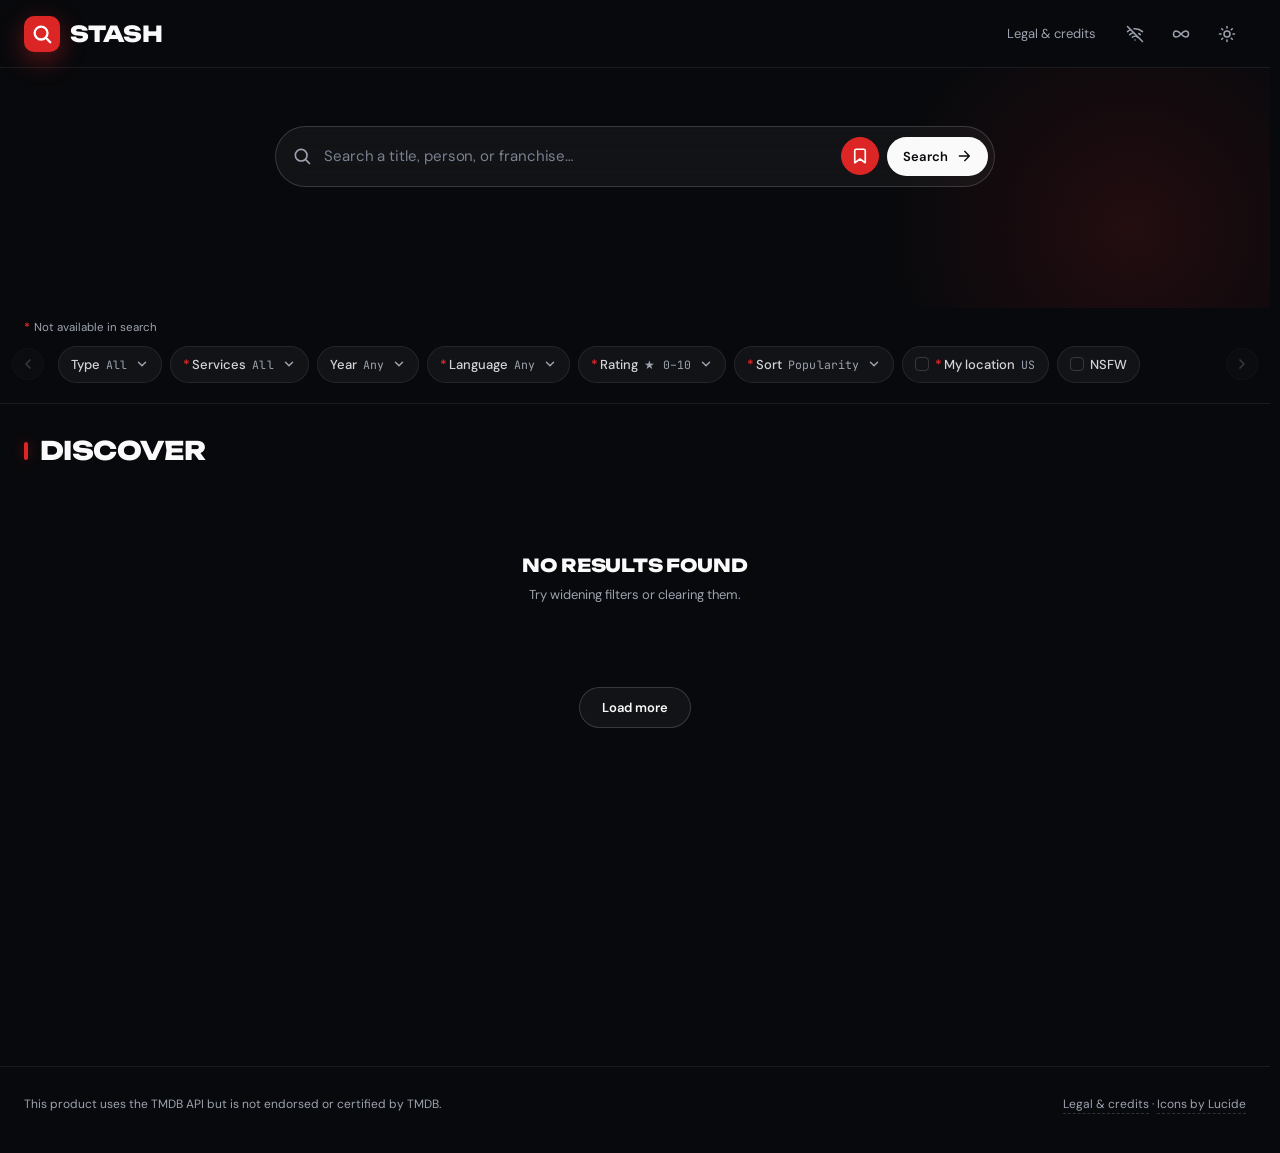
==== commit a512cd82: "add tmdb icon, change logic for justwatch, six anime link not working, dev copy slug button, justwat" ====
--- a/index.html
+++ b/index.html
@@ -353,6 +353,16 @@
           </div>
 
           <div class="detail-footer">
+            <button type="button" class="copy-id-btn" id="copy-slug-btn" title="Copy title slug">
+              <svg class="copy-id-icon" viewBox="0 0 24 24" width="13" height="13" fill="none" stroke="currentColor" stroke-width="2" stroke-linecap="round" stroke-linejoin="round" aria-hidden="true">
+                <rect x="9" y="9" width="13" height="13" rx="2" ry="2"></rect>
+                <path d="M5 15H4a2 2 0 0 1-2-2V4a2 2 0 0 1 2-2h9a2 2 0 0 1 2 2v1"></path>
+              </svg>
+              <svg class="copy-id-check" viewBox="0 0 24 24" width="13" height="13" fill="none" stroke="currentColor" stroke-width="2.5" stroke-linecap="round" stroke-linejoin="round" aria-hidden="true">
+                <path d="M20 6L9 17l-5-5"></path>
+              </svg>
+              <span class="copy-id-text">Copy slug</span>
+            </button>
             <button type="button" class="copy-id-btn" id="copy-id-btn" title="Copy TMDB ID">
               <svg class="copy-id-icon" viewBox="0 0 24 24" width="13" height="13" fill="none" stroke="currentColor" stroke-width="2" stroke-linecap="round" stroke-linejoin="round" aria-hidden="true">
                 <rect x="9" y="9" width="13" height="13" rx="2" ry="2"></rect>
--- a/styles.css
+++ b/styles.css
@@ -1993,11 +1993,12 @@
 }
 
 
-/* ---------- Detail footer (Copy ID button) ---------- */
+/* ---------- Detail footer (Copy ID / Copy slug buttons) ---------- */
 .detail-footer {
   margin-top: 32px;
   padding-top: 18px;
   border-top: 1px dashed var(--border);
+  gap: 8px;
   display: flex;
   justify-content: flex-end;
 }
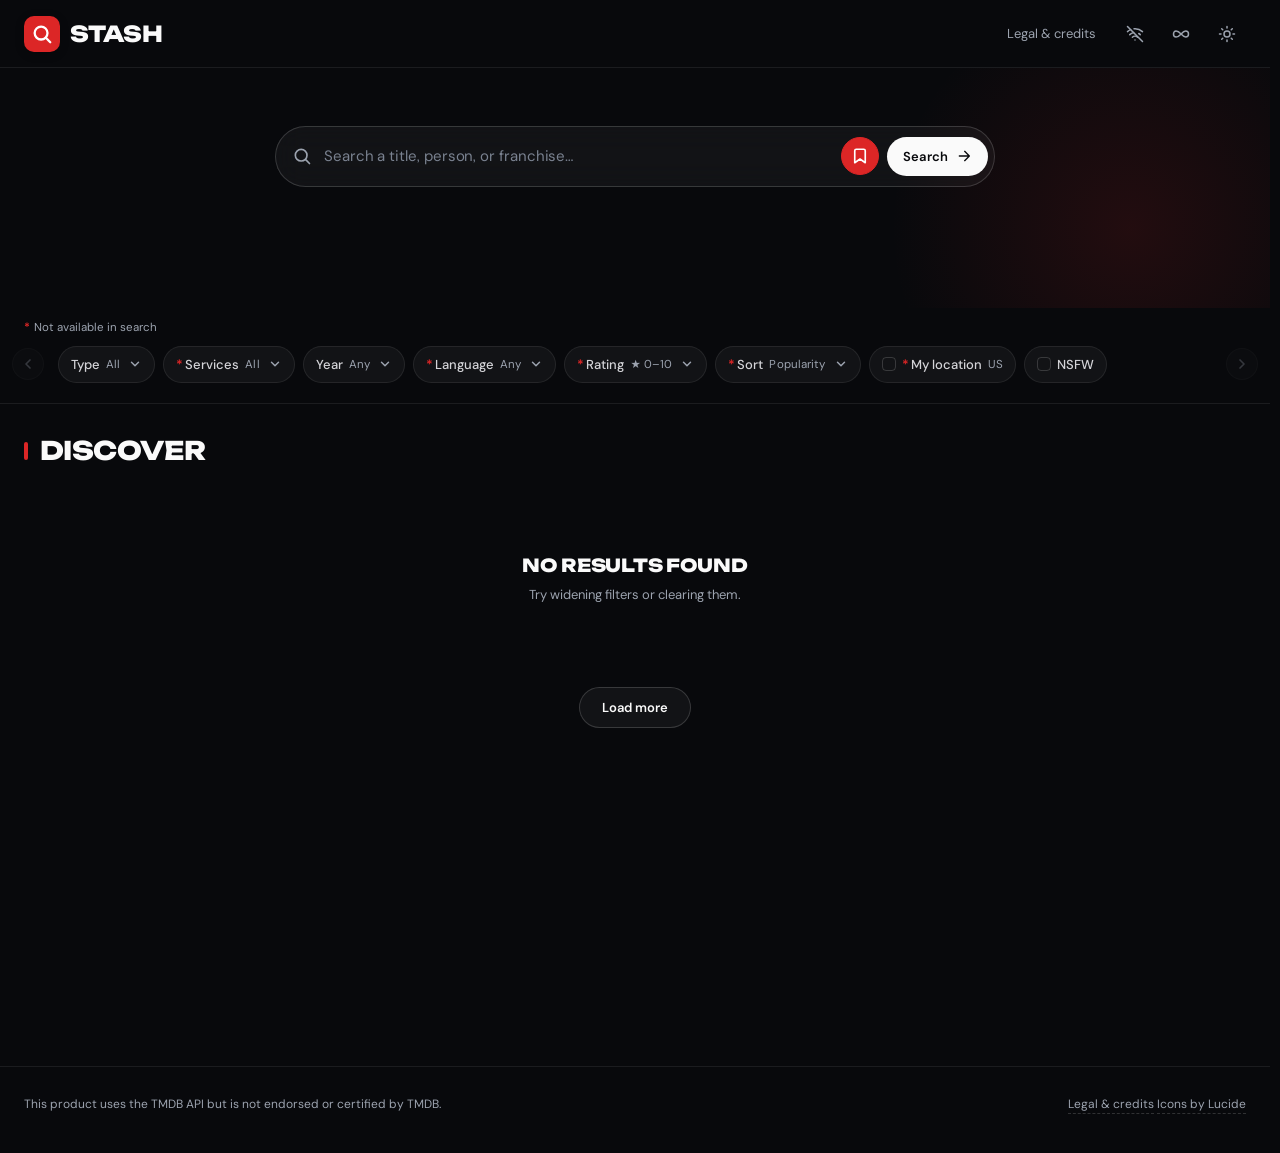
==== commit 48140bf3: "performance, bug fixes, nsfw fixes, style changes" ====
--- a/index.html
+++ b/index.html
@@ -159,7 +159,7 @@
             <label class="opt"><input type="radio" name="media-type" value="all" checked> <span>All</span></label>
             <label class="opt"><input type="radio" name="media-type" value="movie"> <span>Movies</span></label>
             <label class="opt"><input type="radio" name="media-type" value="tv"> <span>Shows</span></label>
-            <label class="opt"><input type="radio" name="media-type" value="anime"> <span>Anime <em class="opt-tag">JP · Animation</em></span></label>
+            <label class="opt"><input type="radio" name="media-type" value="anime"> <span>Anime <em class="opt-tag">JP Animation</em></span></label>
           </div>
         </details>
 
@@ -302,7 +302,6 @@
       <p>This product uses the TMDB API but is not endorsed or certified by TMDB.</p>
       <p class="footer-credits">
         <a href="legal.html">Legal &amp; credits</a>
-        <span aria-hidden="true">·</span>
         <a href="https://lucide.dev" target="_blank" rel="noopener">Icons by Lucide</a>
       </p>
     </div>
@@ -353,7 +352,7 @@
           </div>
 
           <div class="detail-footer">
-            <button type="button" class="copy-id-btn" id="copy-slug-btn" title="Copy title slug">
+            <button type="button" class="copy-id-btn" id="copy-slug-btn" title="Copy title slug" data-label="Copy title">
               <svg class="copy-id-icon" viewBox="0 0 24 24" width="13" height="13" fill="none" stroke="currentColor" stroke-width="2" stroke-linecap="round" stroke-linejoin="round" aria-hidden="true">
                 <rect x="9" y="9" width="13" height="13" rx="2" ry="2"></rect>
                 <path d="M5 15H4a2 2 0 0 1-2-2V4a2 2 0 0 1 2-2h9a2 2 0 0 1 2 2v1"></path>
@@ -361,9 +360,9 @@
               <svg class="copy-id-check" viewBox="0 0 24 24" width="13" height="13" fill="none" stroke="currentColor" stroke-width="2.5" stroke-linecap="round" stroke-linejoin="round" aria-hidden="true">
                 <path d="M20 6L9 17l-5-5"></path>
               </svg>
-              <span class="copy-id-text">Copy slug</span>
+              <span class="copy-id-text">Copy title</span>
             </button>
-            <button type="button" class="copy-id-btn" id="copy-id-btn" title="Copy TMDB ID">
+            <button type="button" class="copy-id-btn" id="copy-id-btn" title="Copy TMDB ID" data-label="Copy ID (DEBUG)">
               <svg class="copy-id-icon" viewBox="0 0 24 24" width="13" height="13" fill="none" stroke="currentColor" stroke-width="2" stroke-linecap="round" stroke-linejoin="round" aria-hidden="true">
                 <rect x="9" y="9" width="13" height="13" rx="2" ry="2"></rect>
                 <path d="M5 15H4a2 2 0 0 1-2-2V4a2 2 0 0 1 2-2h9a2 2 0 0 1 2 2v1"></path>
@@ -371,7 +370,7 @@
               <svg class="copy-id-check" viewBox="0 0 24 24" width="13" height="13" fill="none" stroke="currentColor" stroke-width="2.5" stroke-linecap="round" stroke-linejoin="round" aria-hidden="true">
                 <path d="M20 6L9 17l-5-5"></path>
               </svg>
-              <span class="copy-id-text">Copy ID</span>
+              <span class="copy-id-text">Copy ID (DEBUG)</span>
             </button>
           </div>
         </div>
@@ -487,5 +486,13 @@
 
 
   <script src="scripts.js" defer></script>
+
+  <!-- Vercel Web Analytics (visitors + page views). Served same-origin from
+       /_vercel/insights/ once Web Analytics is enabled for the project, so it
+       satisfies the strict script-src 'self' / connect-src 'self' CSP. The
+       official snippet's inline window.va shim is omitted on purpose: it would
+       violate script-src 'self' (no 'unsafe-inline'), and it's only needed to
+       queue custom events fired before this script loads — not for pageviews. -->
+  <script defer src="/_vercel/insights/script.js"></script>
 </body>
 </html>
--- a/styles.css
+++ b/styles.css
@@ -30,7 +30,6 @@
   --primary:       #dc2626;
   --primary-hi:    #ef4444;
   --primary-soft:  rgba(220, 38, 38, 0.18);
-  --accent-glow:   rgba(220, 38, 38, 0.42);
   --star:          #fbbf24;
 
   --radius-sm: 8px;
@@ -41,7 +40,6 @@
   --shadow-sm: 0 2px 8px rgba(0,0,0,0.25);
   --shadow:    0 12px 36px rgba(0,0,0,0.45);
   --shadow-lg: 0 24px 80px rgba(0,0,0,0.65);
-  --glow:      0 8px 24px var(--accent-glow);
 
   --ease:      cubic-bezier(0.22, 0.61, 0.36, 1);
   --ease-out:  cubic-bezier(0.16, 1, 0.3, 1);
@@ -72,7 +70,6 @@
   --primary:       #b91c1c;
   --primary-hi:    #dc2626;
   --primary-soft:  rgba(185, 28, 28, 0.10);
-  --accent-glow:   rgba(185, 28, 28, 0.22);
   --star:          #d97706;
 
   --shadow-sm: 0 2px 8px rgba(0,0,0,0.06);
@@ -149,12 +146,12 @@
   background: var(--primary);
   color: #fff;
   border-radius: 10px;
-  box-shadow: var(--glow);
+  box-shadow: var(--shadow-sm);
   transition: transform .35s var(--ease-out), box-shadow .35s var(--ease-out);
 }
 .brand:hover .brand-mark {
   transform: rotate(-6deg) scale(1.06);
-  box-shadow: 0 14px 32px var(--accent-glow);
+  box-shadow: var(--shadow);
 }
 .brand-text {
   font-family: var(--font-display);
@@ -199,7 +196,7 @@
   border: 1px solid var(--primary);
   transition: background .2s var(--ease), border-color .2s var(--ease), transform .15s var(--ease), box-shadow .2s var(--ease);
 }
-.collection-btn:hover { background: var(--primary-hi); border-color: var(--primary-hi); box-shadow: 0 6px 18px var(--accent-glow); }
+.collection-btn:hover { background: var(--primary-hi); border-color: var(--primary-hi); box-shadow: var(--shadow-sm); }
 .collection-btn:active { transform: scale(0.94); }
 .collection-btn svg { display: block; }
 .count-badge {
@@ -210,7 +207,7 @@
   display: grid; place-items: center;
   background: var(--text-hi);
   color: var(--bg);
-  font-family: var(--font-mono);
+  font-family: var(--font-body);
   font-size: 10.5px;
   font-weight: 700;
   font-feature-settings: "tnum";
@@ -260,16 +257,6 @@
   position: relative;
   display: inline-block;
 }
-.hero-title::after {
-  content: "";
-  position: absolute;
-  bottom: 0.18em;
-  right: -0.25em;
-  width: 0.16em; height: 0.16em;
-  background: var(--primary);
-  border-radius: 999px;
-  box-shadow: 0 0 24px var(--accent-glow);
-}
 
 
 /* ---------- Search bar ---------- */
@@ -443,7 +430,7 @@
 .chip-label { font-weight: 500; }
 .chip-value {
   color: var(--text-mid);
-  font-family: var(--font-mono);
+  font-family: var(--font-body);
   font-size: 11.5px;
   letter-spacing: 0.01em;
   font-feature-settings: "tnum";
@@ -510,7 +497,7 @@
   gap: 6px;
   padding: 4px 10px;
   font-size: 11.5px;
-  font-family: var(--font-mono);
+  font-family: var(--font-body);
   letter-spacing: 0.01em;
   background: transparent;
   color: var(--text-mid);
@@ -596,7 +583,7 @@
 .opt-tag {
   margin-left: auto;
   font-style: normal;
-  font-family: var(--font-mono);
+  font-family: var(--font-body);
   font-size: 10.5px;
   color: var(--text-low);
   background: var(--surface);
@@ -625,7 +612,7 @@
   color: var(--text-mid);
 }
 .range-row output {
-  font-family: var(--font-mono);
+  font-family: var(--font-body);
   font-size: 12px;
   color: var(--text-hi);
   text-align: right;
@@ -645,10 +632,10 @@
   border: 2px solid var(--bg);
   border-radius: 999px;
   cursor: pointer;
-  box-shadow: 0 0 0 0 var(--accent-glow);
+  box-shadow: 0 0 0 0 var(--primary-soft);
   transition: box-shadow .2s var(--ease), transform .15s var(--ease-out);
 }
-input[type="range"]::-webkit-slider-thumb:hover { box-shadow: 0 0 0 6px var(--accent-glow); transform: scale(1.1); }
+input[type="range"]::-webkit-slider-thumb:hover { box-shadow: 0 0 0 6px var(--primary-soft); transform: scale(1.1); }
 input[type="range"]::-moz-range-thumb {
   width: 14px; height: 14px;
   background: var(--primary);
@@ -686,7 +673,7 @@
   gap: 6px;
   padding: 4px 10px;
   font-size: 11.5px;
-  font-family: var(--font-mono);
+  font-family: var(--font-body);
   letter-spacing: 0.01em;
   background: var(--primary-soft);
   color: var(--primary-hi);
@@ -732,10 +719,9 @@
   width: 4px; height: 0.7em;
   background: var(--primary);
   border-radius: 2px;
-  box-shadow: 0 0 12px var(--accent-glow);
 }
 .section-meta {
-  font-family: var(--font-mono);
+  font-family: var(--font-body);
   font-size: 12px;
   color: var(--text-mid);
   font-feature-settings: "tnum";
@@ -863,7 +849,7 @@
   background: var(--primary);
   border-color: var(--primary);
   color: #fff;
-  box-shadow: 0 4px 12px var(--accent-glow);
+  box-shadow: var(--shadow-sm);
 }
 .card-quick-btn.quick-favourite.is-active svg { fill: currentColor; }
 
@@ -907,15 +893,14 @@
   font-family: var(--font-body);
 }
 .card-meta .num {
-  font-family: var(--font-mono);
+  font-family: var(--font-body);
   font-feature-settings: "tnum";
   font-size: 11px;
 }
-.card-meta .dot { color: var(--text-low); }
 .card-meta .star {
   color: var(--star);
   display: inline-flex; align-items: center; gap: 3px;
-  font-family: var(--font-mono);
+  font-family: var(--font-body);
   font-feature-settings: "tnum";
 }
 .card-meta .genre {
@@ -943,45 +928,11 @@
   box-shadow: 0 0 0 1px rgba(0,0,0,0.25) inset;
 }
 
-/* Poster corner stamp for explicit content — loud enough that NSFW titles
-   cannot be mistaken when browsing. Top-right so it doesn't fight the ribbon. */
-.nsfw-corner {
-  position: absolute;
-  top: 8px; right: 8px;
-  z-index: 6;
-  display: flex;
-  flex-direction: column;
-  align-items: center;
-  gap: 1px;
-  padding: 4px 8px;
-  background: var(--primary);
-  color: #fff;
-  font-family: var(--font-display);
-  font-weight: 900;
-  font-size: 11px;
-  letter-spacing: 0.08em;
-  border-radius: 4px;
-  text-transform: uppercase;
-  box-shadow: 0 4px 14px rgba(220, 38, 38, 0.55), 0 0 0 2px rgba(255, 255, 255, 0.1) inset;
-  pointer-events: none;
-  text-shadow: 0 1px 2px rgba(0,0,0,0.45);
-  animation: nsfw-pulse 2.6s ease-in-out infinite;
-}
-.nsfw-corner-sub {
-  font-size: 8.5px;
-  font-weight: 700;
-  letter-spacing: 0.06em;
-  opacity: 0.95;
-}
-@keyframes nsfw-pulse {
-  0%, 100% { box-shadow: 0 4px 14px rgba(220, 38, 38, 0.55), 0 0 0 2px rgba(255, 255, 255, 0.1) inset; }
-  50%      { box-shadow: 0 6px 22px rgba(220, 38, 38, 0.85), 0 0 0 2px rgba(255, 255, 255, 0.18) inset; }
-}
+/* NSFW indicator: corner stamp removed to avoid covering quick action buttons. */
+.nsfw-corner { display: none; }
+.nsfw-corner-sub { display: none; }
 .card.is-nsfw .card-poster {
-  box-shadow: 0 0 0 2px var(--primary), 0 8px 24px rgba(220, 38, 38, 0.25);
-}
-@media (prefers-reduced-motion: reduce) {
-  .nsfw-corner { animation: none; }
+  box-shadow: var(--shadow-sm);
 }
 .card-lang {
   font-family: var(--font-mono);
@@ -1010,7 +961,7 @@
   justify-content: center;
   padding: 5px 2px 8px;
   clip-path: polygon(0 0, 100% 0, 100% 100%, 50% 84%, 0 100%);
-  box-shadow: 0 6px 14px var(--accent-glow);
+  box-shadow: var(--shadow-sm);
   animation: ribbon-in .55s var(--ease-out) both;
 }
 .ribbon-tag {
@@ -1128,6 +1079,16 @@
 }
 .spinner-lg { width: 28px; height: 28px; border-width: 3px; }
 @keyframes spin { to { transform: rotate(360deg); } }
+
+/* Async placeholders inside the overlays (cast, providers, person). These were
+   repeated as identical inline style attributes at five call sites. */
+.inline-loading {
+  display: flex; align-items: center; gap: 8px;
+  color: var(--text-mid);
+  font-size: 13px;
+}
+.inline-note { color: var(--text-low); font-size: 13px; }
+.inline-loading:where(.is-padded), .inline-note:where(.is-padded) { padding: 14px 0; }
 
 /* Image-loading spinner - overlays every container while its inner <img> is
    still loading. Uses :has() to drop out the moment the img gets .loaded,
@@ -1218,9 +1179,14 @@
 
 
 /* ---------- Overlay shell ---------- */
+/* Stacking order. Every overlay shares this shell, so without explicit layers
+   the paint order falls back to document order — which put #collection-overlay
+   (later in index.html) on top of #detail-overlay, hiding the title popup you
+   get by clicking a collection card. Layers are declared by which overlay can
+   open which: collection → detail → actor/cast → info/adblock. */
 .overlay {
   position: fixed; inset: 0;
-  z-index: 100;
+  z-index: var(--overlay-z, 100);
   display: none;
   background: rgba(0, 0, 0, 0.86);
   align-items: center;
@@ -1230,6 +1196,13 @@
 }
 .overlay.active { display: flex; }
 @keyframes overlay-in { from { opacity: 0; } to { opacity: 1; } }
+
+#collection-overlay { --overlay-z: 100; }
+#detail-overlay     { --overlay-z: 110; }
+#actor-overlay,
+#cast-grid-overlay  { --overlay-z: 120; }
+#info-overlay,
+#adblock-overlay    { --overlay-z: 130; }
 
 .overlay-card {
   position: relative;
@@ -1278,7 +1251,7 @@
   border-radius: 16px;
   background: linear-gradient(135deg, var(--primary), #ef4444);
   color: #fff;
-  box-shadow: 0 10px 28px var(--accent-glow);
+  box-shadow: var(--shadow-sm);
 }
 .welcome-title {
   font-family: var(--font-display);
@@ -1309,10 +1282,10 @@
   font-weight: 600;
   padding: 12px 18px;
   border-radius: 999px;
-  box-shadow: 0 6px 18px var(--accent-glow);
+  box-shadow: var(--shadow-sm);
   transition: transform .15s var(--ease), box-shadow .15s var(--ease);
 }
-.welcome-primary:hover { transform: translateY(-1px); box-shadow: 0 10px 24px var(--accent-glow); }
+.welcome-primary:hover { transform: translateY(-1px); box-shadow: var(--shadow); }
 .welcome-primary:active { transform: translateY(0); }
 .welcome-secondary {
   background: transparent;
@@ -1418,7 +1391,7 @@
 }
 .detail-meta-row {
   display: flex; flex-wrap: wrap; align-items: center; gap: 10px;
-  font-family: var(--font-mono);
+  font-family: var(--font-body);
   font-feature-settings: "tnum";
   font-size: 12px;
   color: var(--text-mid);
@@ -1426,7 +1399,6 @@
 }
 .detail-meta-row .star { color: var(--star); }
 .detail-meta-row .vote-count { color: var(--text-low); }
-.detail-meta-row .dot { color: var(--text-low); }
 .detail-meta-row .badge {
   background: var(--surface-hi);
   border: 1px solid var(--border);
@@ -1442,7 +1414,7 @@
   font-weight: 800;
   letter-spacing: 0.05em;
   text-transform: uppercase;
-  box-shadow: 0 0 0 1px rgba(255, 255, 255, 0.12) inset, 0 4px 14px rgba(220, 38, 38, 0.45);
+  box-shadow: 0 0 0 1px rgba(255, 255, 255, 0.12) inset;
 }
 
 .detail-overview {
@@ -1483,7 +1455,7 @@
   color: #fff;
   border-color: var(--primary);
 }
-.btn-red:hover { background: var(--primary-hi); box-shadow: var(--glow); }
+.btn-red:hover { background: var(--primary-hi); box-shadow: var(--shadow-sm); }
 /* "Watch movie/show" button - secondary action paired with the trailer.
    Darker, slightly inset against the trailer's red so they don't compete. */
 .btn-pirate {
@@ -1503,7 +1475,7 @@
 }
 .btn-pirate:hover .pirate-flag { transform: rotate(-8deg) scale(1.1); }
 
-/* "Watch anime" — primary action for anime titles. Matches the vidking
+/* "Watch anime" — primary action for anime titles. Matches the watch
    button's visual style; hierarchy comes from the paired button being muted. */
 .btn-anime {
   background: var(--bg-3);
@@ -1524,7 +1496,7 @@
 }
 .btn-anime:hover .anime-spark { transform: rotate(-8deg) scale(1.1); }
 
-/* Muted variant: applied to the vidking button when the anime primary is shown.
+/* Muted variant: applied to the watch button when the anime primary is shown.
    Greyed out but still clickable for users who want to bypass the anime path. */
 .btn-pirate.btn-muted {
   opacity: 0.5;
@@ -1686,7 +1658,7 @@
   align-items: center;
   gap: 6px;
   margin: -10px 0 18px;
-  font-family: var(--font-mono);
+  font-family: var(--font-body);
   font-feature-settings: "tnum";
 }
 .detail-langs[hidden] { display: none; }
@@ -1723,6 +1695,8 @@
   transition: background .15s, color .15s, border-color .15s;
 }
 .lang-chip .lang-iso {
+  /* Mono is reserved for literal codes; the language name beside it is prose. */
+  font-family: var(--font-mono);
   font-weight: 700;
   font-size: 9px;
   letter-spacing: 0.08em;
@@ -1734,23 +1708,14 @@
   border-color: color-mix(in oklab, var(--primary) 45%, var(--border-hi));
   background: color-mix(in oklab, var(--primary) 7%, var(--surface));
 }
-.lang-chip.is-original .lang-iso { color: var(--primary-hi); }
-.lang-chip.is-original::before {
-  content: "";
-  width: 4px;
-  height: 4px;
-  border-radius: 999px;
-  background: var(--primary);
-  box-shadow: 0 0 5px var(--accent-glow);
-  flex-shrink: 0;
-}
+.lang-chip.is-original .lang-iso { color: var(--text); }
 .detail-langs-more {
   padding: 2px 9px;
   border-radius: 999px;
   background: transparent;
   border: 1px dashed var(--border-hi);
   color: var(--text-mid);
-  font-family: var(--font-mono);
+  font-family: var(--font-body);
   font-size: 10px;
   letter-spacing: 0.04em;
   cursor: pointer;
@@ -1777,7 +1742,7 @@
   border: 2px solid var(--primary);
   background: var(--bg-3);
   flex: 0 0 auto;
-  box-shadow: var(--glow);
+  box-shadow: var(--shadow-sm);
 }
 .actor-photo-lg img { width: 100%; height: 100%; object-fit: cover; }
 .actor-name {
@@ -1889,7 +1854,8 @@
   margin-top: 4px;
   font-size: 12px;
   color: var(--text-mid);
-  font-family: var(--font-mono);
+  font-family: var(--font-body);
+  font-feature-settings: "tnum";
 }
 @media (max-width: 520px) {
   .credit-grid { grid-template-columns: 1fr; }
@@ -1983,7 +1949,7 @@
 .info-card .lang-list .lang-tag {
   margin-left: auto;
   padding: 2px 8px;
-  font-family: var(--font-mono);
+  font-family: var(--font-body);
   font-size: 9.5px;
   letter-spacing: 0.08em;
   text-transform: uppercase;
@@ -2007,7 +1973,7 @@
   align-items: center;
   gap: 7px;
   padding: 6px 12px;
-  font-family: var(--font-mono);
+  font-family: var(--font-body);
   font-size: 11px;
   font-weight: 600;
   letter-spacing: 0.04em;
@@ -2047,14 +2013,13 @@
   border-radius: 16px;
   background: linear-gradient(135deg, var(--primary), #ef4444);
   color: #fff;
-  box-shadow: 0 8px 22px var(--accent-glow);
+  box-shadow: var(--shadow-sm);
 }
 .adblock-title {
-  font-family: var(--font-display);
-  font-weight: 800;
-  font-size: clamp(19px, 2.2vw, 23px);
-  line-height: 1.2;
-  letter-spacing: -0.02em;
+  font-weight: 500;
+  font-size: clamp(17px, 2vw, 20px);
+  line-height: 1.3;
+  letter-spacing: 0;
   color: var(--text-hi);
   margin-bottom: 8px;
 }
@@ -2065,27 +2030,26 @@
   margin: 0 auto 20px;
   max-width: 380px;
 }
-.adblock-desc strong { color: var(--text-hi); font-weight: 600; }
+.adblock-desc strong { color: var(--text-hi); font-weight: 500; }
 .adblock-have {
   display: inline-flex;
   align-items: center;
   justify-content: center;
   gap: 8px;
   width: 100%;
-  padding: 11px 18px;
+  padding: 10px 18px;
   margin-bottom: 14px;
   font-size: 13px;
-  font-weight: 600;
-  letter-spacing: -0.005em;
-  color: #fff;
-  background: linear-gradient(135deg, var(--primary), var(--primary-hi));
-  border: none;
-  border-radius: 999px;
-  box-shadow: 0 6px 18px var(--accent-glow);
+  font-weight: 500;
+  color: var(--text-hi);
+  background: var(--surface);
+  border: 1px solid var(--border-hi);
+  border-radius: var(--radius);
+  box-shadow: none;
   cursor: pointer;
-  transition: transform .15s var(--ease), box-shadow .15s var(--ease);
-}
-.adblock-have:hover { transform: translateY(-1px); box-shadow: 0 10px 24px var(--accent-glow); }
+  transition: border-color .15s var(--ease), background .15s var(--ease);
+}
+.adblock-have:hover { background: var(--surface-hi); border-color: var(--text-mid); box-shadow: none; }
 .adblock-have:active { transform: translateY(0); }
 .adblock-have svg { flex-shrink: 0; }
 
@@ -2114,14 +2078,12 @@
 .adblock-btn-lines { display: flex; flex-direction: column; gap: 2px; min-width: 0; }
 .adblock-btn-title {
   font-size: 13px;
-  font-weight: 600;
+  font-weight: 500;
   color: var(--text-hi);
   line-height: 1.25;
 }
 .adblock-btn-sub {
-  font-family: var(--font-mono);
-  font-size: 10.5px;
-  letter-spacing: 0.04em;
+  font-size: 11px;
   color: var(--text-mid);
 }
 .adblock-footer {
@@ -2195,7 +2157,6 @@
   width: 4px; height: 0.7em;
   background: var(--primary);
   border-radius: 2px;
-  box-shadow: 0 0 12px var(--accent-glow);
 }
 .collection-io { display: flex; gap: 8px; flex-shrink: 0; }
 .io-btn {
@@ -2243,7 +2204,7 @@
   border-color: var(--primary);
 }
 .coll-tab-count {
-  font-family: var(--font-mono);
+  font-family: var(--font-body);
   font-size: 10.5px;
   padding: 1px 6px;
   border-radius: 999px;
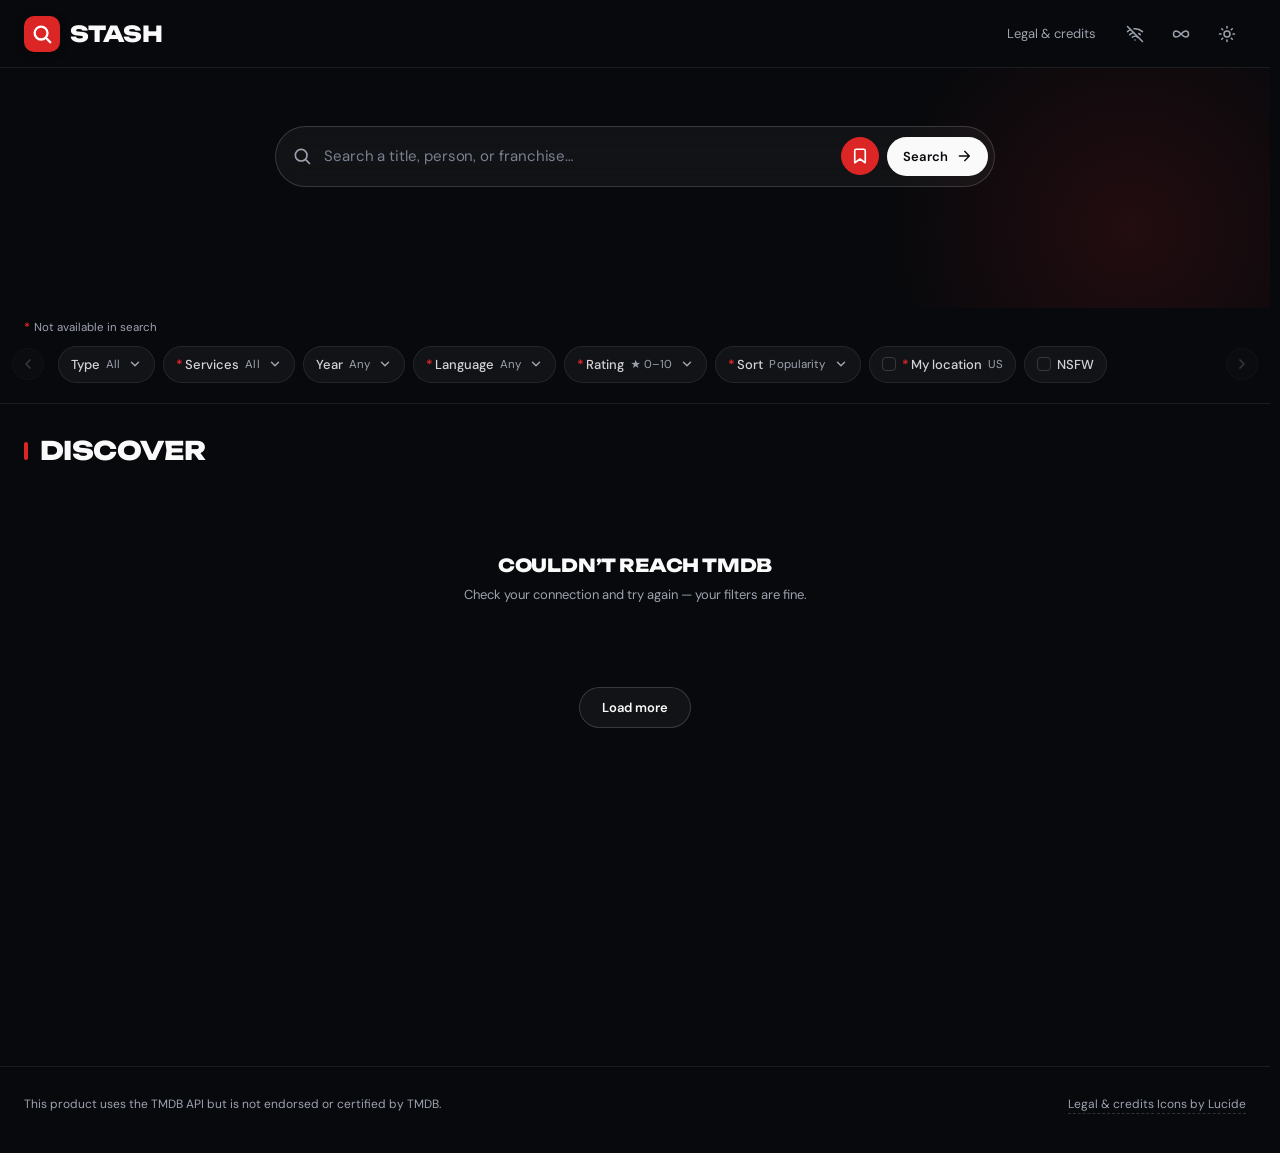
==== commit 72afdc4c: "Split scripts.js into 20 ES modules scripts.js had grown to 2,473 lines and the last feature commit " ====
--- a/index.html
+++ b/index.html
@@ -485,7 +485,10 @@
   </div>
 
 
-  <script src="scripts.js" defer></script>
+  <!-- Entry point for the ES module graph (see js/main.js for the module map).
+       type="module" is deferred by default, so `els` can resolve its DOM refs
+       at evaluation time and the DOMContentLoaded init listener still fires. -->
+  <script type="module" src="js/main.js"></script>
 
   <!-- Vercel Web Analytics (visitors + page views). Served same-origin from
        /_vercel/insights/ once Web Analytics is enabled for the project, so it
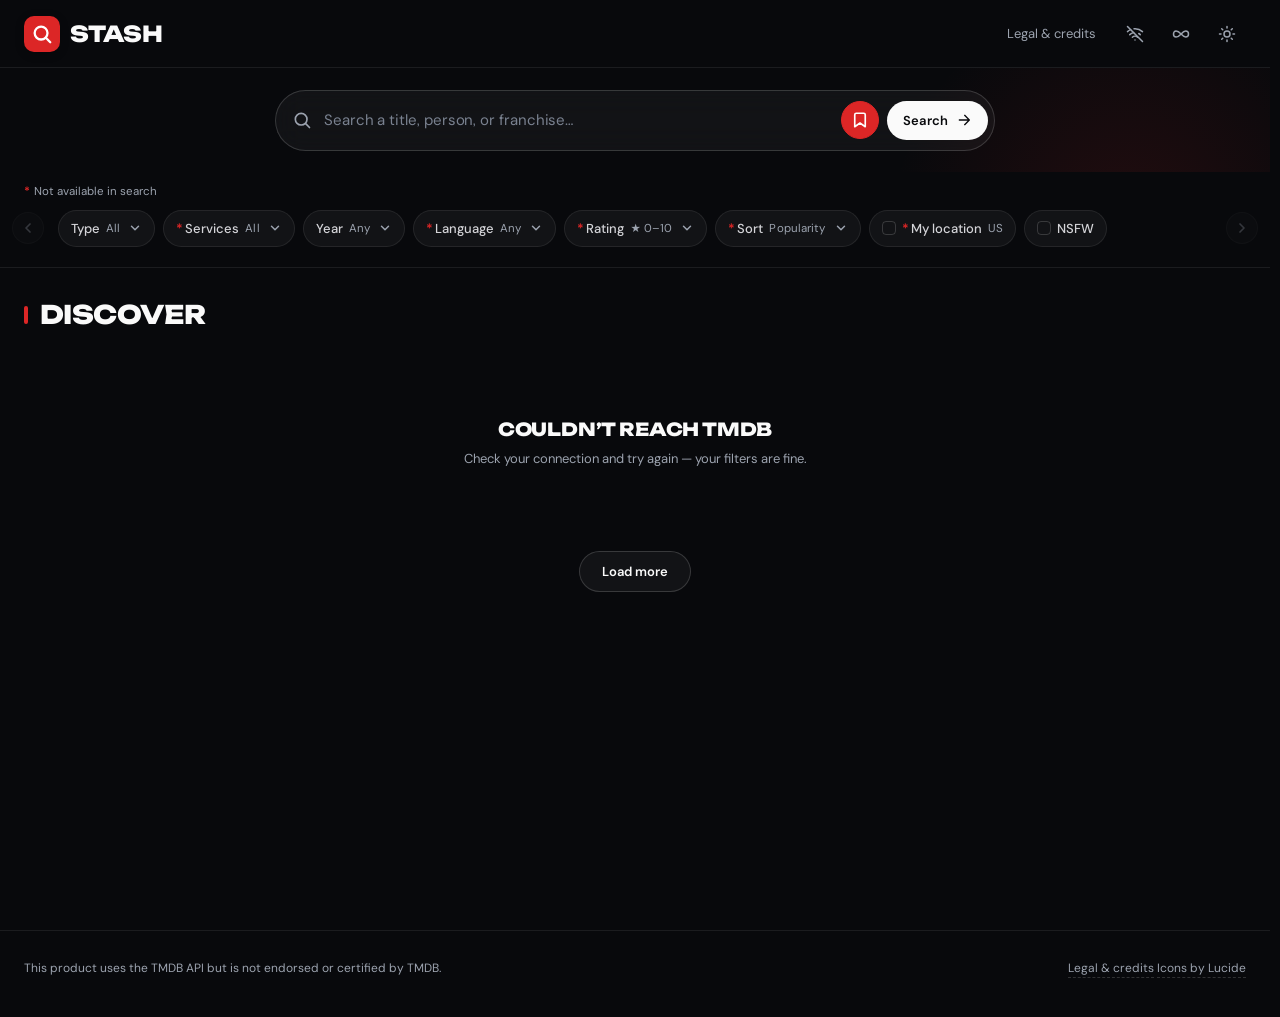
==== commit 80de0efb: "Shrink hero to fit the search bar now the title is gone The hero still reserved 240px of height for " ====
--- a/index.html
+++ b/index.html
@@ -41,7 +41,12 @@
     body { background:#08090c; color:#d4d4d8; }
     :root[data-theme="light"] body { background:#f7f6f3; color:#2a2b30; }
     .site-header { min-height: 68px; }
-    .hero { min-height: 240px; }
+    /* Was 240px, reserving room for the hero <h1> that is commented out below.
+       Sized to the search bar alone now. NOTE: this block is parsed after the
+       styles.css <link>, so these win over the same selectors there — the
+       mobile step has to be repeated here or it never applies. */
+    .hero { min-height: 104px; }
+    @media (max-width: 760px) { .hero { min-height: 86px; } }
     .filters { min-height: 92px; }
     main.results { min-height: 70vh; }
   </style>
--- a/styles.css
+++ b/styles.css
@@ -225,7 +225,9 @@
 /* ---------- Hero ---------- */
 .hero {
   position: relative;
-  padding: 36px 24px 16px;
+  /* Top padding was 36px to sit under the hero <h1>; the search bar is the
+     only content now, so top and bottom are balanced. */
+  padding: 22px 24px 20px;
   overflow: hidden;
   isolation: isolate;
 }
@@ -261,7 +263,9 @@
 
 /* ---------- Search bar ---------- */
 .search-bar {
-  margin: 22px auto 0;
+  /* No top margin: the 22px only existed to clear the hero <h1>. The hero's
+     own padding now provides the spacing. */
+  margin: 0 auto;
   max-width: 720px;
   display: flex;
   align-items: center;
@@ -2273,11 +2277,12 @@
     /* keep visible - was previously display:none */
   }
 
-  .hero { padding: 22px 14px 8px; }
+  .hero { padding: 16px 14px 14px; }
   .hero-title { font-size: clamp(36px, 11vw, 56px); letter-spacing: -0.04em; }
   .hero-title::after { width: 0.14em; height: 0.14em; }
 
-  .search-bar { margin-top: 16px; padding: 5px 5px 5px 14px; }
+  /* margin-top dropped with the hero <h1> — hero padding spaces it instead. */
+  .search-bar { padding: 5px 5px 5px 14px; }
   .search-input { font-size: 14px; padding: 10px 4px; }
   /* Collapse submit button to its arrow icon - saves ~80px of horizontal space */
   .search-submit { padding: 9px 11px; }
@@ -2361,9 +2366,14 @@
    `section.filters#filters`, `main.results#results-main`, `header.site-header#site-header`
    layout-shift culprits. */
 .site-header { min-height: var(--header-h); }
-.hero { min-height: clamp(220px, 28vh, 280px); }
+/* Was clamp(220px, 28vh, 280px) to reserve room for the hero <h1>. With the
+   title commented out the hero holds only the search bar, so the reservation
+   is a flat height matching it rather than a slice of the viewport. */
+.hero { min-height: 104px; }
 .filters { min-height: 92px; }
-@media (max-width: 760px) { .filters { min-height: 76px; } }
+/* Mobile trims the hero padding and search-bar padding, so the reservation
+   drops with it — 104px would leave a visible gap under the search bar. */
+@media (max-width: 760px) { .hero { min-height: 86px; } .filters { min-height: 76px; } }
 main.results { min-height: 70vh; }
 
 /* Lock #detail-close size and movement: replace the rotate(90deg) hover
